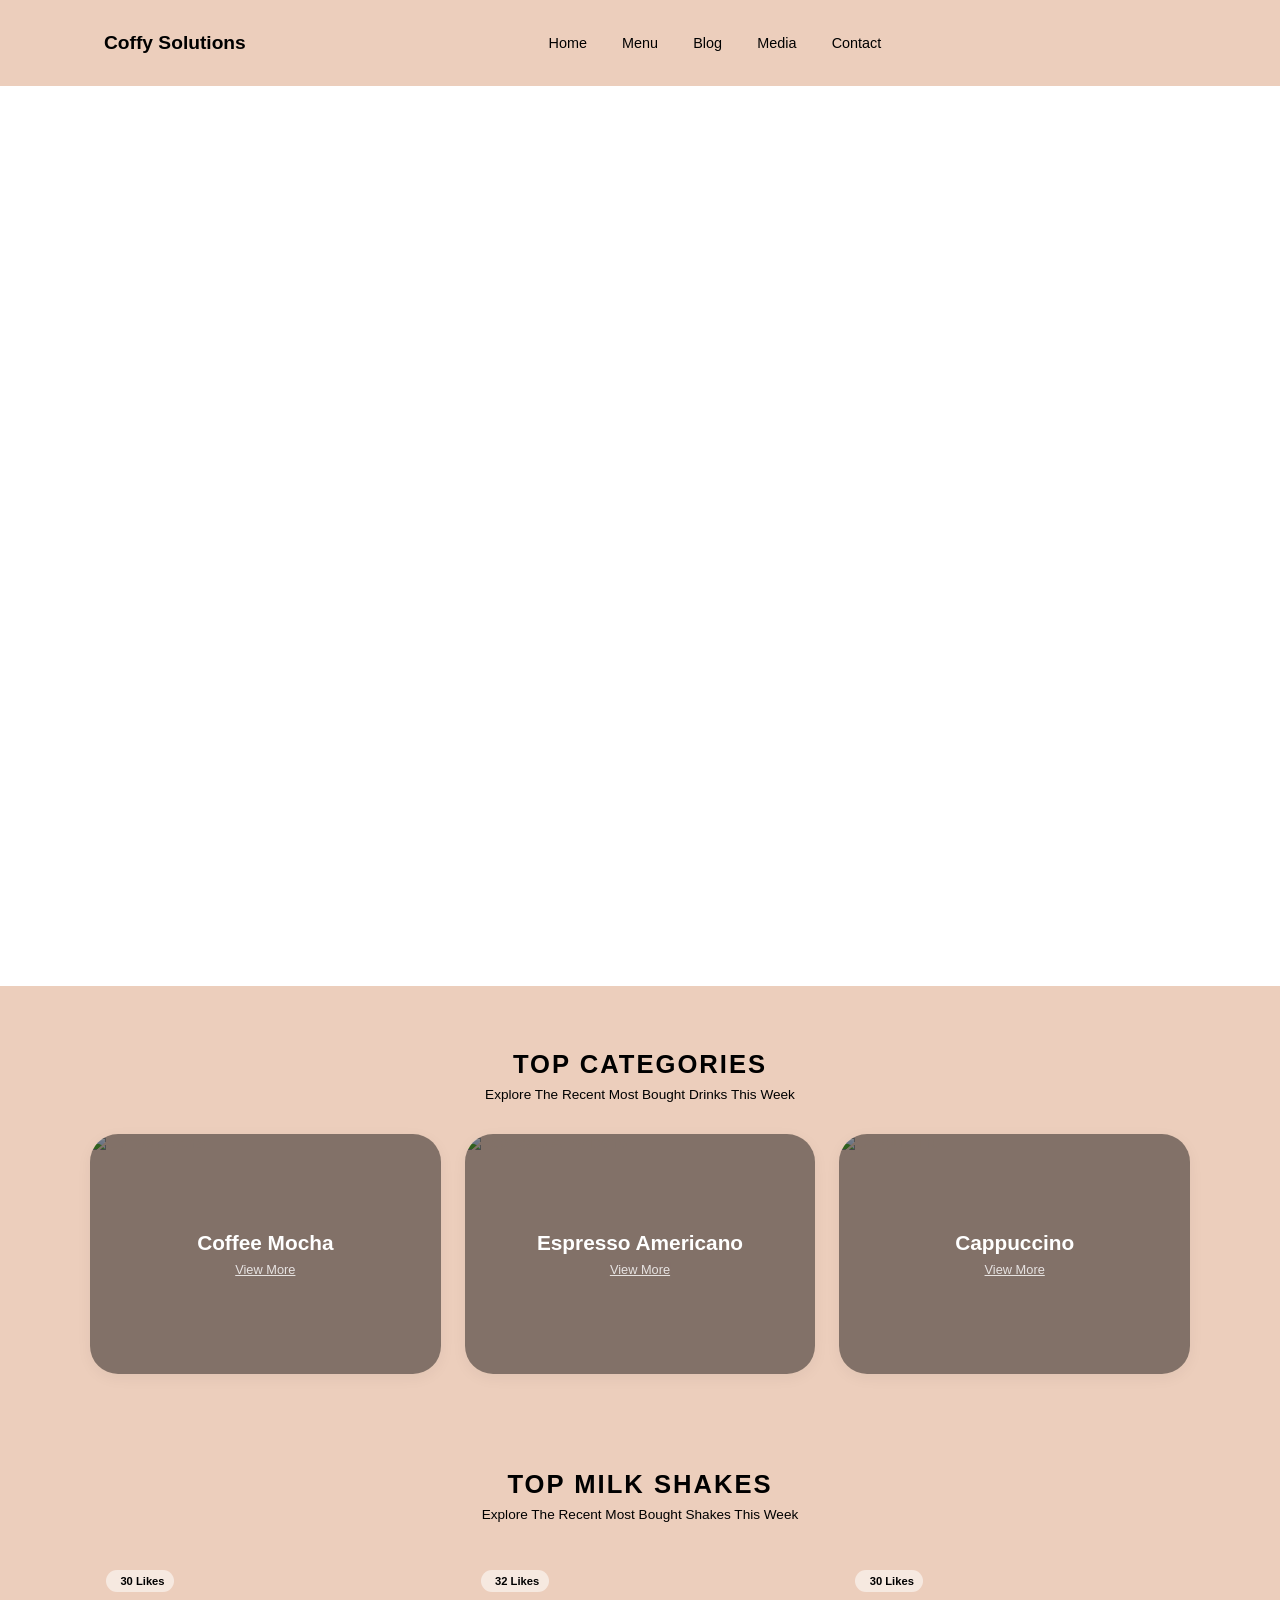
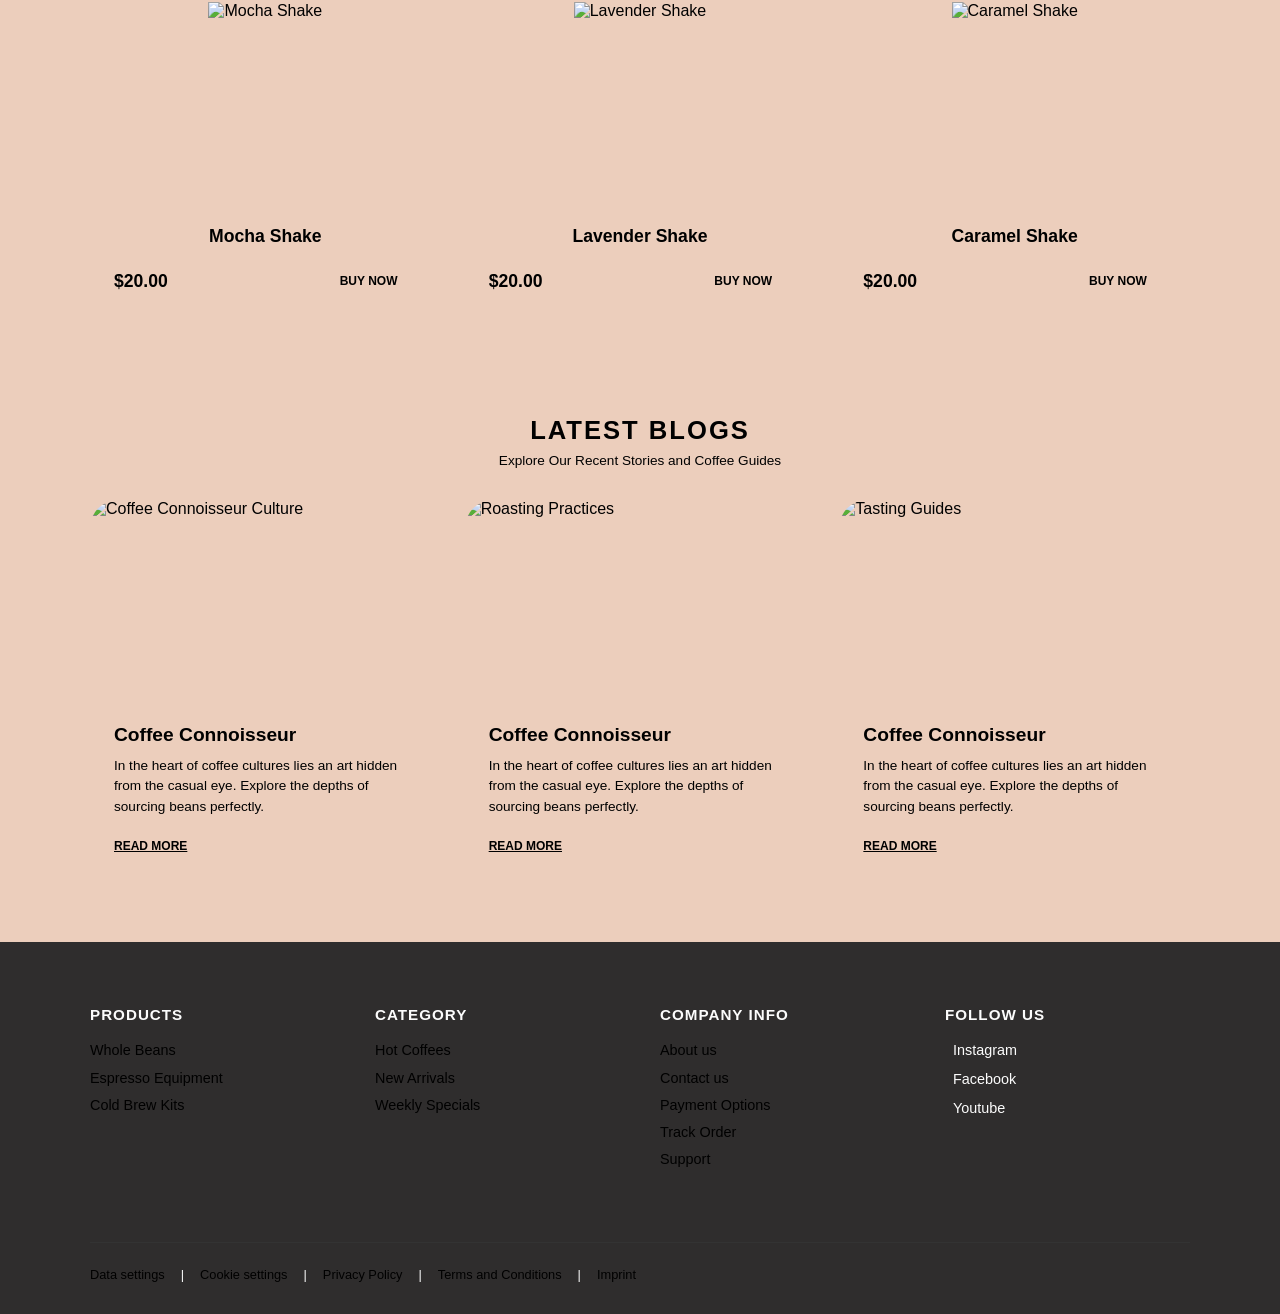
==== Practice.2/Coffee shop Min width/index.html @ 7c944f89 "Add files via upload" ====
<!DOCTYPE html>
<html lang="en">

<head>

    <meta charset="UTF-8">
    <meta name="viewport" content="width=device-width, initial-scale=1.0">

    <title>Coffee Shop</title>

    <!-- CSS -->
    <link rel="stylesheet" href="style.css">
    <link rel="stylesheet" href="media.css">

    <!-- Google Font -->
    <link href="https://fonts.googleapis.com/css2?family=Poppins:wght@300;400;500;600;700;800&display=swap"
        rel="stylesheet">

    <!-- Font Awesome -->
    <link
  href="https://cdn.jsdelivr.net/npm/remixicon@4.9.0/fonts/remixicon.css"
  rel="stylesheet"/>

</head>

<body>

    <header class="navbar">
        <div class="logo">
            <i class="ri-java-line"></i> Coffy Solutions
        </div>
        <nav class="nav-links">
            <a href="#">Home</a>
            <a href="#">Menu</a>
            <a href="#">Blog</a>
            <a href="#">Media</a>
            <a href="#">Contact</a>
        </nav>
        <div class="nav-icons">
            <i class="ri-search-line"></i>
        </div>
    </header>

    <section class="hero">
        <div class="hero-content">
        </div>
        <div class="hero-image-container">
       </div>
    </section>

    <section class="categories">
        <div class="section-header">
            <h2>Top Categories</h2>
            <p>Explore The Recent Most Bought Drinks This Week</p>
        </div>
        <div class="categories-grid">
            <div class="category-card">
                <img src="https://images.unsplash.com/photo-1572490122747-3968b75cc699?auto=format&fit=crop&q=80&w=500" alt="Coffee Mocha">
                <div class="category-overlay">
                    <h3>Coffee Mocha</h3>
                    <span>View More</span>
                </div>
            </div>
            <div class="category-card">
                <img src="https://images.unsplash.com/photo-1514432324607-a09d9b4aefdd?auto=format&fit=crop&q=80&w=500" alt="Espresso Americano">
                <div class="category-overlay">
                    <h3>Espresso Americano</h3>
                    <span>View More</span>
                </div>
            </div>
            <div class="category-card">
                <img src="https://images.unsplash.com/photo-1534778101976-62847782c213?auto=format&fit=crop&q=80&w=500" alt="Cappuccino">
                <div class="category-overlay">
                    <h3>Cappuccino</h3>
                    <span>View More</span>
                </div>
            </div>
        </div>
    </section>

    <section class="shakes">
        <div class="section-header">
            <h2>Top Milk Shakes</h2>
            <p>Explore The Recent Most Bought Shakes This Week</p>
        </div>
        <div class="shakes-grid">
            <div class="shake-card">
                <div class="like-badge"><i class="ri-thumb-up-fill"></i> 30 Likes</div>
                <img src="/Asset/shake-4.png" alt="Mocha Shake" class="shake-img">
                <h3>Mocha Shake</h3>
                <div class="shake-footer">
                    <span class="shake-price">$20.00</span>
                    <button class="btn-buy">Buy Now</button>
                </div>
            </div>
            <div class="shake-card">
                <div class="like-badge"><i class="ri-thumb-up-fill"></i> 32 Likes</div>
                <img src="/Asset/shake-5.png" alt="Lavender Shake" class="shake-img">
                <h3>Lavender Shake</h3>
                <div class="shake-footer">
                    <span class="shake-price">$20.00</span>
                    <button class="btn-buy">Buy Now</button>
                </div>
            </div>
            <div class="shake-card">
                <div class="like-badge"><i class="ri-thumb-up-fill"></i> 30 Likes</div>
                <img src="/Asset/shake-2.png" alt="Caramel Shake" class="shake-img">
                <h3>Caramel Shake</h3>
                <div class="shake-footer">
                    <span class="shake-price">$20.00</span>
                    <button class="btn-buy">Buy Now</button>
                </div>
            </div>
        </div>
    </section>

    <section class="blogs">
        <div class="section-header">
            <h2>Latest Blogs</h2>
            <p>Explore Our Recent Stories and Coffee Guides</p>
        </div>
        <div class="blogs-grid">
            <div class="blog-card">
                <img src="https://images.unsplash.com/photo-1495474472287-4d71bcdd2085?auto=format&fit=crop&q=80&w=500" alt="Coffee Connoisseur Culture" class="blog-img">
                <div class="blog-content">
                    <h3>Coffee Connoisseur</h3>
                    <p>In the heart of coffee cultures lies an art hidden from the casual eye. Explore the depths of sourcing beans perfectly.</p>
                    <a href="#" class="btn-readmore">Read More</a>
                </div>
            </div>
            <div class="blog-card">
                <img src="https://images.unsplash.com/photo-1501339847302-ac426a4a7cbb?auto=format&fit=crop&q=80&w=500" alt="Roasting Practices" class="blog-img">
                <div class="blog-content">
                    <h3>Coffee Connoisseur</h3>
                    <p>In the heart of coffee cultures lies an art hidden from the casual eye. Explore the depths of sourcing beans perfectly.</p>
                    <a href="#" class="btn-readmore">Read More</a>
                </div>
            </div>
            <div class="blog-card">
                <img src="https://images.unsplash.com/photo-1461023058943-07fcbe16d735?auto=format&fit=crop&q=80&w=500" alt="Tasting Guides" class="blog-img">
                <div class="blog-content">
                    <h3>Coffee Connoisseur</h3>
                    <p>In the heart of coffee cultures lies an art hidden from the casual eye. Explore the depths of sourcing beans perfectly.</p>
                    <a href="#" class="btn-readmore">Read More</a>
                </div>
            </div>
        </div>
    </section>

    <footer>
        <div class="footer-grid">
            <div class="footer-col">
                <h4>Products</h4>
                <ul>
                    <li><a href="#">Whole Beans</a></li>
                    <li><a href="#">Espresso Equipment</a></li>
                    <li><a href="#">Cold Brew Kits</a></li>
                </ul>
            </div>
            <div class="footer-col">
                <h4>Category</h4>
                <ul>
                    <li><a href="#">Hot Coffees</a></li>
                    <li><a href="#">New Arrivals</a></li>
                    <li><a href="#">Weekly Specials</a></li>
                </ul>
            </div>
            <div class="footer-col">
                <h4>Company Info</h4>
                <ul>
                    <li><a href="#">About us</a></li>
                    <li><a href="#">Contact us</a></li>
                    <li><a href="#">Payment Options</a></li>
                    <li><a href="#">Track Order</a></li>
                    <li><a href="#">Support</a></li>
                </ul>
            </div>
            <div class="footer-col">
                <h4>Follow us</h4>
                <div class="social-links">
                    <a href="#"><i class="ri-instagram-line"></i> Instagram</a>
                    <a href="#"><i class="ri-facebook-circle-fill"></i> Facebook</a>
                    <a href="#"><i class="ri-youtube-fill"></i>Youtube</a>
                </div>
            </div>
        </div>
        <div class="footer-bottom">
            <div class="footer-links">
                <a href="#">Data settings</a> | 
                <a href="#">Cookie settings</a> | 
                <a href="#">Privacy Policy</a> | 
                <a href="#">Terms and Conditions</a> | 
                <a href="#">Imprint</a>
            </div>
        </div>
    </footer>

</body>

</html>
---- Practice.2/Coffee shop Min width/style.css ----
@import url('https://fonts.googleapis.com/css2?family=Playfair+Display:ital,wght@0,400..900;1,400..900&display=swap');

* {
            margin: 0px;
            padding: 0px;
            box-sizing: border-box;
            font-family: "Playfir Display",sans-serif;
        }

        body {
            height: 100vh;
            width: 100%;
            overflow-x: hidden;
        }

        a {
    text-decoration: none;
    color: rgb(0, 0, 0);
}
        .section-header {
            text-align: center;
            margin-bottom: 2rem;
            padding: 0 1rem;
        }

        .section-header h2 {
            font-size: 1.6rem;
            letter-spacing: 2px;
            text-transform: uppercase;
            margin-bottom: 0.5rem;
            color: var(--text-dark);
        }

        .section-header p {
            font-size: 0.85rem;
            color: var(--text-muted);
        }

        .btn-primary {
            display: inline-block;
            background-color: var(--text-light);
            color: var(--text-dark);
            padding: 0.6rem 1.6rem;
            border-radius: 50px;
            font-size: 0.8rem;
            font-weight: bold;
            text-transform: uppercase;
            transition: all 0.3s ease;
            border: none;
            cursor: pointer;
        }

        .btn-primary:hover {
            background-color: var(--bg-cream);
            transform: translateY(-2px);
        }

        .navbar {
            display: flex;
            justify-content: space-between;
            align-items: center;
            padding: 1.5rem 1rem;
            background-color:#ECCEBC;
        }

        .logo {
            font-weight: bold;
            font-size: 1.2rem;
            display: flex;
            align-items: center;
            gap: 0.5rem;
        }

        .nav-links {
            display: none; 
        }

        .nav-icons {
            cursor: pointer;
            font-size: 1.1rem;
        }

  .hero {
    background-image: url(/Asset/hero\ bg.png);
    width: 100%;
    height: 100%;
    background-size: cover;
    background-position: center;
    align-items: center;

}

.shop-nav-btn {
    padding: 10px 15px;
    border-radius: 20px;
    position: relative;
    top: 55px;
    left: 80px;
    font-size: 16px;
    font-weight: 600;
}

        .categories {
            padding: 4rem 1rem;
            background-color: #ECCEBC;
        }

        .categories-grid {
            display: grid;
            grid-template-columns: 1fr;
            gap: 1.5rem;
            max-width: 1100px;
            margin: 0 auto;
            color: #ECCEBC;
        }

        .category-card {
            position: relative;
            border-radius: 28px;
            overflow: hidden;
            height: 240px;
            box-shadow: 0 4px 15px rgba(0,0,0,0.05);
        }

        .category-card img {
            width: 100%;
            height: 100%;
            object-fit: cover;
            transition: transform 0.5s ease;
        }

        .category-card:hover img {
            transform: scale(1.05);
        }

        .category-overlay {
            position: absolute;
            inset: 0;
            background: rgba(0, 0, 0, 0.45);
            display: flex;
            flex-direction: column;
            justify-content: center;
            align-items: center;
            color: var(--text-light);
            text-align: center;
        }

        .category-overlay h3 {
            font-size: 1.3rem;
            margin-bottom: 0.4rem;
            font-weight: 600;
            color: white;
        }

        .category-overlay span {
            font-size: 0.8rem;
            text-decoration: underline;
            opacity: 0.8;
            color: white;
        }

        .shakes {
            padding: 2rem 1rem;
            background-color: #ECCEBC;
        }

        .shakes-grid {
            display: grid;
            grid-template-columns: 1fr;
            gap: 1.5rem;
            max-width: 1100px;
            margin: 0 auto;
        }

        .shake-card {
            background-color: var(--bg-card);
            border-radius: 28px;
            padding: 1.5rem;
            position: relative;
            display: flex;
            flex-direction: column;
            align-items: center;
            text-align: center;
        }

        .like-badge {
            position: absolute;
            top: 1rem;
            left: 1rem;
            background: rgba(255, 255, 255, 0.55);
            padding: 0.3rem 0.6rem;
            border-radius: 20px;
            font-size: 0.7rem;
            display: flex;
            align-items: center;
            gap: 0.3rem;
            font-weight: 600;
        }

        .shake-img {
            height: 200px;
            object-fit: contain;
            margin: 1.5rem 0;
        }

        .shake-card h3 {
            font-size: 1.1rem;
            margin-bottom: 1.2rem;
        }

        .shake-footer {
            width: 100%;
            display: flex;
            justify-content: space-between;
            align-items: center;
            margin-top: auto;
        }

        .shake-price {
            font-weight: bold;
            font-size: 1.1rem;
        }

        .btn-buy {
            background-color: var(--bg-dark);
            color: var(--text-light);
            border: none;
            padding: 0.5rem 1.2rem;
            border-radius: 20px;
            font-size: 0.75rem;
            font-weight: bold;
            cursor: pointer;
            text-transform: uppercase;
        }

        .blogs {
            padding: 4rem 1rem;
            background-color: #ECCEBC;
        }

        .blogs-grid {
            display: grid;
            grid-template-columns: 1fr;
            gap: 1.5rem;
            max-width: 1100px;
            margin: 0 auto;
        }

        .blog-card {
            background-color: var(--bg-card);
            border-radius: 28px;
            overflow: hidden;
            display: flex;
            flex-direction: column;
            border-color: #333;
        }

        .blog-img {
            width: 100%;
            height: 200px;
            object-fit: cover;
        }

        .blog-content {
            padding: 1.5rem;
        }

        .blog-content h3 {
            font-size: 1.2rem;
            margin-bottom: 0.6rem;
        }

        .blog-content p {
            font-size: 0.85rem;
            color: var(--text-muted);
            line-height: 1.5;
            margin-bottom: 1.2rem;
        }

        .btn-readmore {
            font-size: 0.75rem;
            text-transform: uppercase;
            font-weight: bold;
            text-decoration: underline;
            color: var(--text-dark);
        }

        /* ------------------------------------ */
        /* FOOTER SECTION                       */
        /* ------------------------------------ */
        footer {
            background-color: var(--bg-dark);
            color: #fcfcfc;
            padding: 4rem 1.5rem 2rem 1.5rem;
            background-color: rgb(47, 45, 45);
        }

        .footer-grid {
            display: grid;
            grid-template-columns: 1fr;
            gap: 2.5rem;
            max-width: 1100px;
            margin: 0 auto;
            color: #fcfcfc;
        }

        .footer-col h4 {
            color: var(--text-light);
            margin-bottom: 1.2rem;
            font-size: 0.95rem;
            text-transform: uppercase;
            letter-spacing: 1px;
        }

        .footer-col ul {
            list-style: none;
            color: #fcfcfc;
        }

        .footer-col ul li {
            margin-bottom: 0.7rem;
            font-size: 0.9rem;
        }

        .footer-col ul li a:hover {
            color: var(--text-light);
        }

        .social-links {
            display: flex;
            flex-direction: column;
            gap: 0.8rem;
        }

        .social-links a {
            display: flex;
            align-items: center;
            gap: 0.5rem;
            font-size: 0.9rem;
            color: #fcfcfc;
        }

        .footer-bottom {
            margin-top: 4rem;
            border-top: 1px solid #333;
            padding-top: 1.5rem;
            max-width: 1100px;
            margin-left: auto;
            margin-right: auto;
            text-align: center;
            justify-content: center;
        }

        .footer-links {
            display: flex;
            flex-wrap: wrap;
            gap: 1rem;
            font-size: 0.8rem;
            justify-content: center;
        }
---- Practice.2/Coffee shop Min width/media.css ----
@media (min-width: 600px) {
            .shakes-grid {
                grid-template-columns: repeat(2, 1fr);
            }
            .blogs-grid {
                grid-template-columns: repeat(2, 1fr);
            }
            .footer-grid {
                grid-template-columns: repeat(2, 1fr);
            }
        }

        /* ------------------------------------ */
        /* MD-TABLET & LANDSCAPE BREAKPOINT     */
        /* ------------------------------------ */
        @media (min-width: 768px) {
            .navbar {
                padding: 1.5rem 3rem;
            }

            .nav-links {
                display: flex;
                gap: 2.2rem;
                font-size: 0.9rem;
                font-weight: 500;
            }

            .hero {
                padding: 6rem 4rem 8rem 4rem;
                text-align: left;
                display: flex;
                align-items: center;
                justify-content: space-between;
            }

            .hero-content {
                max-width: 50%;
            }

            .hero-content .main-title {
                font-size: 4rem;
            }

            .hero-image-container {
                margin-top: 0;
            }

            .hero-circle-img {
                width: 310px;
                height: 310px;
            }

            .categories-grid {
                grid-template-columns: repeat(3, 1fr);
            }
        }

        /* ------------------------------------ */
        /* LG-DESKTOP BREAKPOINT                */
        /* ------------------------------------ */
        @media (min-width: 1024px) {
            .navbar {
                padding: 2rem 6rem;
            }

            .hero {
                padding: 6rem 8rem 10rem 8rem;
            }

            .shakes-grid {
                grid-template-columns: repeat(3, 1fr);
            }

            .blogs-grid {
                grid-template-columns: repeat(3, 1fr);
            }

            .footer-grid {
                grid-template-columns: repeat(4, 1fr);
            }

            .footer-bottom {
                display: flex;
                justify-content: space-between;
                align-items: center;
                
            }
        }

        /* ------------------------------------ */
        /* XL-WIDE MONITOR BREAKPOINT           */
        /* ------------------------------------ */
        @media (min-width: 1400px) {
            .navbar, .hero, .categories, .shakes, .blogs, footer {
                padding-left: 12rem;
                padding-right: 12rem;
            }
        }
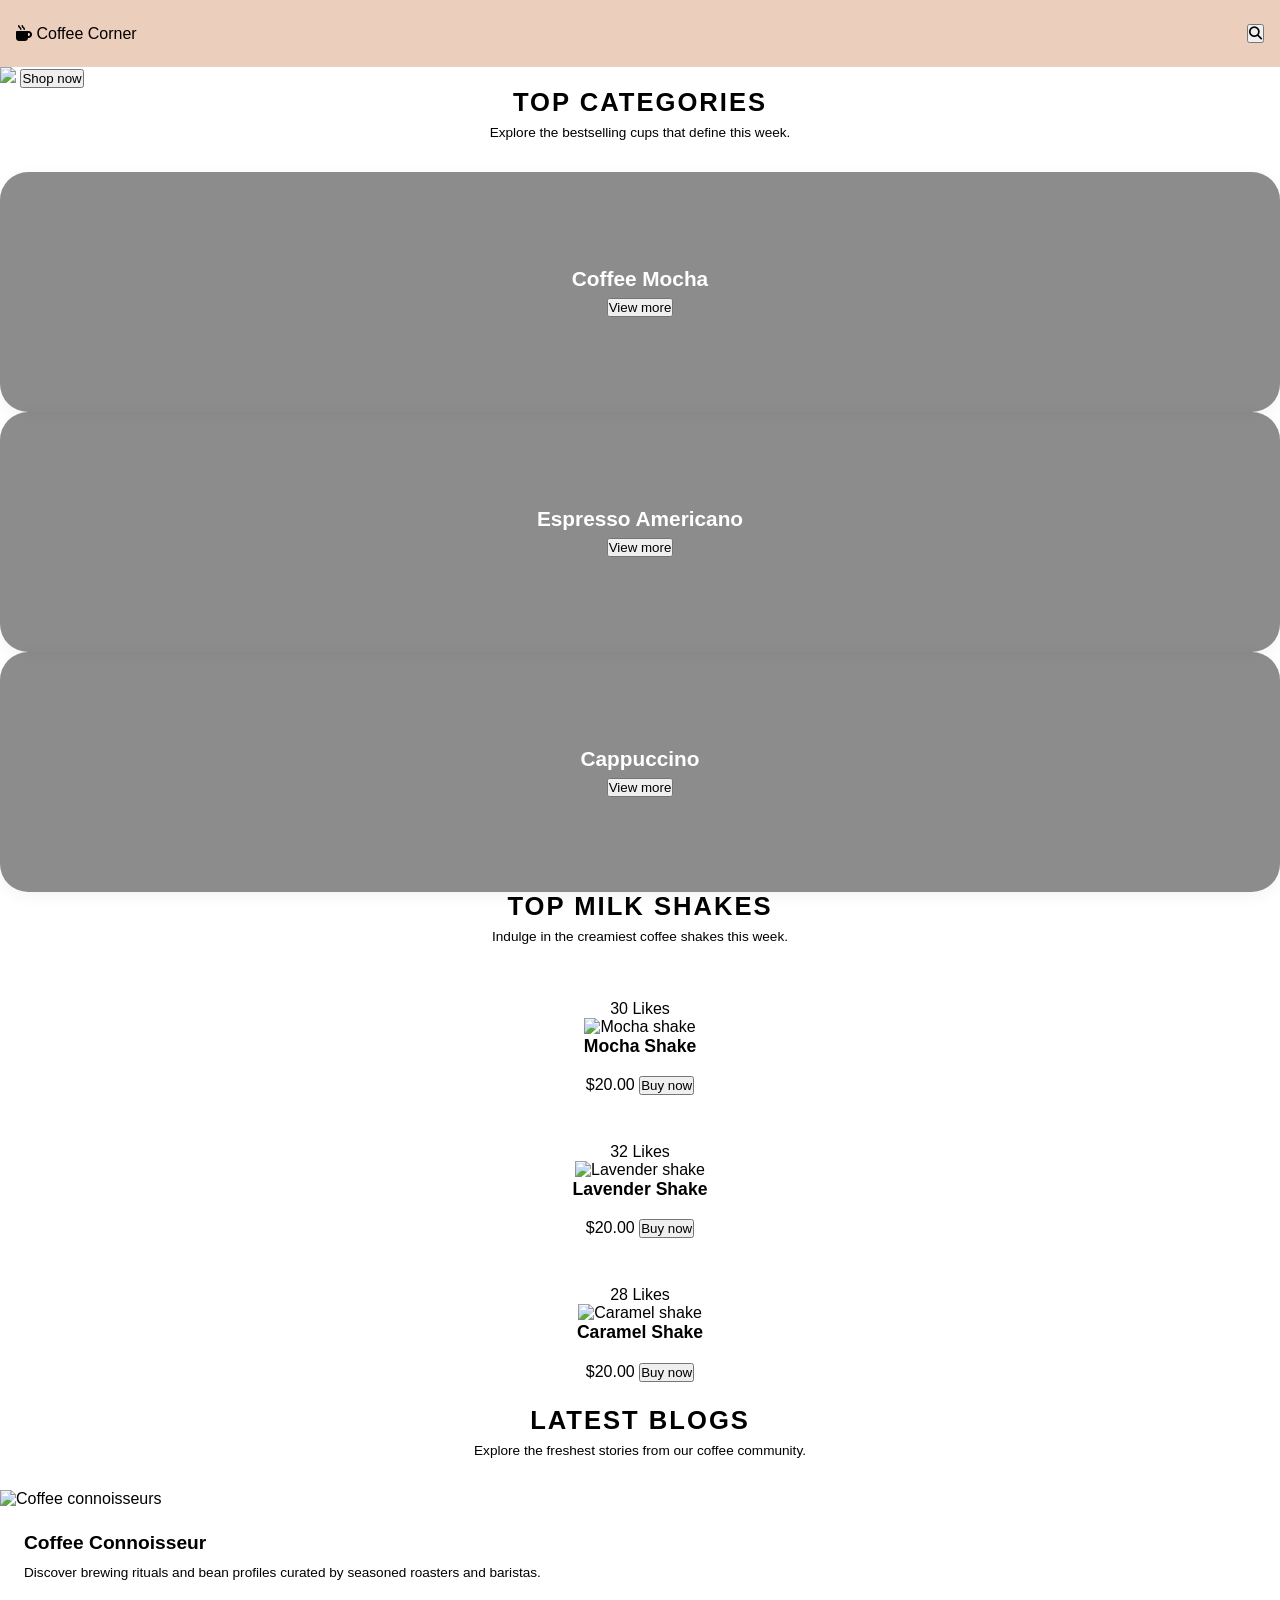
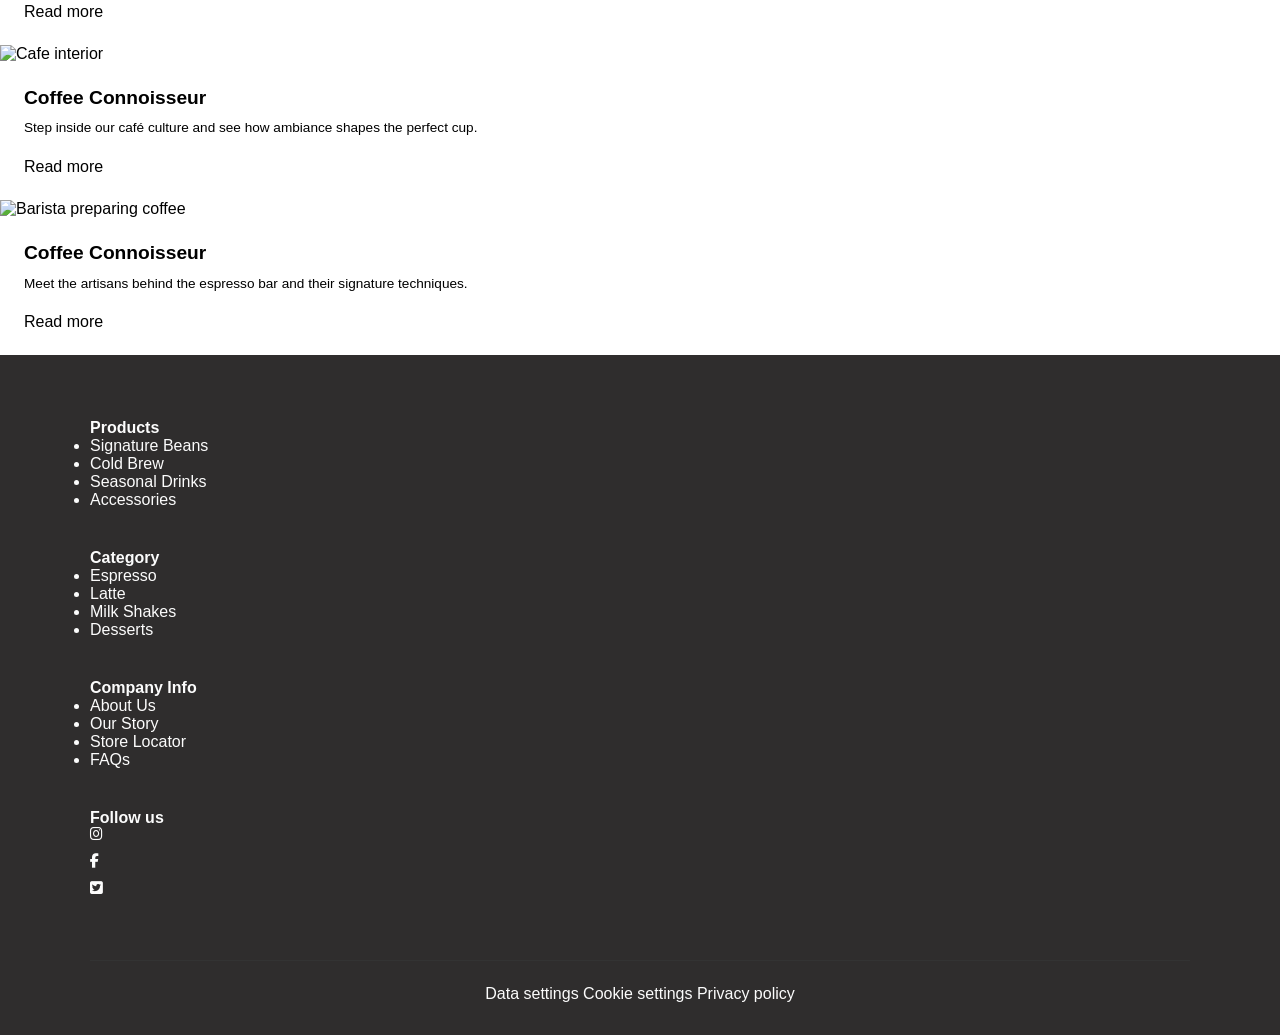
==== commit fe8c4a52: "Update index.html" ====
--- a/Practice.2/Coffee shop Min width/index.html
+++ b/Practice.2/Coffee shop Min width/index.html
@@ -1,200 +1,188 @@
 <!DOCTYPE html>
 <html lang="en">
+<head>
+  <meta charset="UTF-8" />
+  <meta name="viewport" content="width=device-width, initial-scale=1.0" />
+  <title>Coffee Corner</title>
+  <link rel="preconnect" href="https://fonts.googleapis.com" />
+  <link rel="preconnect" href="https://fonts.gstatic.com" crossorigin />
+  <link href="https://fonts.googleapis.com/css2?family=Poppins:wght@300;400;500;600;700&display=swap" rel="stylesheet" />
+  <link rel="stylesheet" href="style.css">
+  <link rel="stylesheet" href="https://cdn.jsdelivr.net/npm/@fortawesome/fontawesome-free@6.4.0/css/all.min.css" />
+</head>
+<body>
+  <header class="site-header">
+    <nav class="navbar">
+      <a class="brand" href="#hero-section">
+        <span class="brand-icon"><i class="fa-solid fa-mug-hot"></i></span>
+        <span class="brand-text">Coffee Corner</span>
+      </a>
+      <ul class="nav-links">
+        <li><a href="#hero-section">Home</a></li>
+        <li><a href="#top-categories">Menu</a></li>
+        <li><a href="#latest-blogs">Blog</a></li>
+        <li><a href="#milk-shakes">Media</a></li>
+        <li><a href="#footer">Contact</a></li>
+      </ul>
+      <button class="icon-button" aria-label="Search">
+        <i class="fa-solid fa-magnifying-glass"></i>
+      </button>
+    </nav>
+  </header>
 
-<head>
+  <main>
+    <section id="hero" class="hero">
+      <div class="hero-content">
+        <p class="hero-tag"></p>
+        <h1></h1>
+        
+      <div class="hero-image">
+        <img src="/Asset/hero bg.png" width="1500">
+        <button class="primary-button">Shop now</button>
+      </div>
+    </div>
+        </section>
 
-    <meta charset="UTF-8">
-    <meta name="viewport" content="width=device-width, initial-scale=1.0">
-
-    <title>Coffee Shop</title>
-
-    <!-- CSS -->
-    <link rel="stylesheet" href="style.css">
-    <link rel="stylesheet" href="media.css">
-
-    <!-- Google Font -->
-    <link href="https://fonts.googleapis.com/css2?family=Poppins:wght@300;400;500;600;700;800&display=swap"
-        rel="stylesheet">
-
-    <!-- Font Awesome -->
-    <link
-  href="https://cdn.jsdelivr.net/npm/remixicon@4.9.0/fonts/remixicon.css"
-  rel="stylesheet"/>
-
-</head>
-
-<body>
-
-    <header class="navbar">
-        <div class="logo">
-            <i class="ri-java-line"></i> Coffy Solutions
-        </div>
-        <nav class="nav-links">
-            <a href="#">Home</a>
-            <a href="#">Menu</a>
-            <a href="#">Blog</a>
-            <a href="#">Media</a>
-            <a href="#">Contact</a>
-        </nav>
-        <div class="nav-icons">
-            <i class="ri-search-line"></i>
-        </div>
-    </header>
-
-    <section class="hero">
-        <div class="hero-content">
-        </div>
-        <div class="hero-image-container">
-       </div>
+    <section id="top-categories" class="section">
+      <div class="section-header">
+        <h2>Top Categories</h2>
+        <p>Explore the bestselling cups that define this week.</p>
+      </div>
+      <div class="category-grid">
+        <article class="category-card" style="background-image: url('https://images.unsplash.com/photo-1509042239860-f550ce710b93?auto=format&fit=crop&w=800&q=80');">
+          <div class="category-overlay">
+            <h3>Coffee Mocha</h3>
+            <button class="ghost-button">View more</button>
+          </div>
+        </article>
+        <article class="category-card" style="background-image: url('https://images.unsplash.com/photo-1485808191679-5f86510681a2?auto=format&fit=crop&w=800&q=80');">
+          <div class="category-overlay">
+            <h3>Espresso Americano</h3>
+            <button class="ghost-button">View more</button>
+          </div>
+        </article>
+        <article class="category-card" style="background-image: url('https://images.unsplash.com/photo-1461023058943-07fcbe16d735?auto=format&fit=crop&w=800&q=80');">
+          <div class="category-overlay">
+            <h3>Cappuccino</h3>
+            <button class="ghost-button">View more</button>
+          </div>
+        </article>
+      </div>
     </section>
 
-    <section class="categories">
-        <div class="section-header">
-            <h2>Top Categories</h2>
-            <p>Explore The Recent Most Bought Drinks This Week</p>
-        </div>
-        <div class="categories-grid">
-            <div class="category-card">
-                <img src="https://images.unsplash.com/photo-1572490122747-3968b75cc699?auto=format&fit=crop&q=80&w=500" alt="Coffee Mocha">
-                <div class="category-overlay">
-                    <h3>Coffee Mocha</h3>
-                    <span>View More</span>
-                </div>
-            </div>
-            <div class="category-card">
-                <img src="https://images.unsplash.com/photo-1514432324607-a09d9b4aefdd?auto=format&fit=crop&q=80&w=500" alt="Espresso Americano">
-                <div class="category-overlay">
-                    <h3>Espresso Americano</h3>
-                    <span>View More</span>
-                </div>
-            </div>
-            <div class="category-card">
-                <img src="https://images.unsplash.com/photo-1534778101976-62847782c213?auto=format&fit=crop&q=80&w=500" alt="Cappuccino">
-                <div class="category-overlay">
-                    <h3>Cappuccino</h3>
-                    <span>View More</span>
-                </div>
-            </div>
-        </div>
+    <section id="milk-shakes" class="section">
+      <div class="section-header">
+        <h2>Top Milk Shakes</h2>
+        <p>Indulge in the creamiest coffee shakes this week.</p>
+      </div>
+      <div class="shake-grid">
+        <article class="shake-card">
+          <span class="badge">30 Likes</span>
+          <img src="https://images.unsplash.com/photo-1481391032119-d89fee407e44?auto=format&fit=crop&w=600&q=80" alt="Mocha shake" />
+          <h3>Mocha Shake</h3>
+          <div class="shake-meta">
+            <span class="price">$20.00</span>
+            <button class="primary-button small">Buy now</button>
+          </div>
+        </article>
+        <article class="shake-card">
+          <span class="badge">32 Likes</span>
+          <img src="https://images.unsplash.com/photo-1495474472287-4d71bcdd2085?auto=format&fit=crop&w=600&q=80" alt="Lavender shake" />
+          <h3>Lavender Shake</h3>
+          <div class="shake-meta">
+            <span class="price">$20.00</span>
+            <button class="primary-button small">Buy now</button>
+          </div>
+        </article>
+        <article class="shake-card">
+          <span class="badge">28 Likes</span>
+          <img src="https://images.unsplash.com/photo-1464305795204-6f5bbfc7fb81?auto=format&fit=crop&w=600&q=80" alt="Caramel shake" />
+          <h3>Caramel Shake</h3>
+          <div class="shake-meta">
+            <span class="price">$20.00</span>
+            <button class="primary-button small">Buy now</button>
+          </div>
+        </article>
+      </div>
     </section>
 
-    <section class="shakes">
-        <div class="section-header">
-            <h2>Top Milk Shakes</h2>
-            <p>Explore The Recent Most Bought Shakes This Week</p>
+    <section id="latest-blogs" class="section">
+      <div class="section-header">
+        <h2>Latest Blogs</h2>
+        <p>Explore the freshest stories from our coffee community.</p>
+      </div>
+      <div class="blog-grid">
+        <article class="blog-card">
+          <img src="https://images.unsplash.com/photo-1501339847302-ac426a4a7cbb?auto=format&fit=crop&w=800&q=80" alt="Coffee connoisseurs" />
+          <div class="blog-content">
+            <h3>Coffee Connoisseur</h3>
+            <p>Discover brewing rituals and bean profiles curated by seasoned roasters and baristas.</p>
+            <a href="#" class="text-link">Read more</a>
+          </div>
+        </article>
+        <article class="blog-card">
+          <img src="https://images.unsplash.com/photo-1504753793650-d4a2b783c15e?auto=format&fit=crop&w=800&q=80" alt="Cafe interior" />
+          <div class="blog-content">
+            <h3>Coffee Connoisseur</h3>
+            <p>Step inside our café culture and see how ambiance shapes the perfect cup.</p>
+            <a href="#" class="text-link">Read more</a>
+          </div>
+        </article>
+        <article class="blog-card">
+          <img src="https://images.unsplash.com/photo-1517248135467-4c7edcad34c4?auto=format&fit=crop&w=800&q=80" alt="Barista preparing coffee" />
+          <div class="blog-content">
+            <h3>Coffee Connoisseur</h3>
+            <p>Meet the artisans behind the espresso bar and their signature techniques.</p>
+            <a href="#" class="text-link">Read more</a>
+          </div>
+        </article>
+      </div>
+    </section>
+  </main>
+
+  <footer id="footer" class="site-footer">
+    <div class="footer-grid">
+      <div>
+        <h4>Products</h4>
+        <ul>
+          <li>Signature Beans</li>
+          <li>Cold Brew</li>
+          <li>Seasonal Drinks</li>
+          <li>Accessories</li>
+        </ul>
+      </div>
+      <div>
+        <h4>Category</h4>
+        <ul>
+          <li>Espresso</li>
+          <li>Latte</li>
+          <li>Milk Shakes</li>
+          <li>Desserts</li>
+        </ul>
+      </div>
+      <div>
+        <h4>Company Info</h4>
+        <ul>
+          <li>About Us</li>
+          <li>Our Story</li>
+          <li>Store Locator</li>
+          <li>FAQs</li>
+        </ul>
+      </div>
+      <div>
+        <h4>Follow us</h4>
+        <div class="social-links">
+          <a href="#" aria-label="Instagram"><i class="fa-brands fa-instagram"></i></a>
+          <a href="#" aria-label="Facebook"><i class="fa-brands fa-facebook-f"></i></a>
+          <a href="#" aria-label="Twitter"><i class="fa-brands fa-square-twitter"></i></a>
         </div>
-        <div class="shakes-grid">
-            <div class="shake-card">
-                <div class="like-badge"><i class="ri-thumb-up-fill"></i> 30 Likes</div>
-                <img src="/Asset/shake-4.png" alt="Mocha Shake" class="shake-img">
-                <h3>Mocha Shake</h3>
-                <div class="shake-footer">
-                    <span class="shake-price">$20.00</span>
-                    <button class="btn-buy">Buy Now</button>
-                </div>
-            </div>
-            <div class="shake-card">
-                <div class="like-badge"><i class="ri-thumb-up-fill"></i> 32 Likes</div>
-                <img src="/Asset/shake-5.png" alt="Lavender Shake" class="shake-img">
-                <h3>Lavender Shake</h3>
-                <div class="shake-footer">
-                    <span class="shake-price">$20.00</span>
-                    <button class="btn-buy">Buy Now</button>
-                </div>
-            </div>
-            <div class="shake-card">
-                <div class="like-badge"><i class="ri-thumb-up-fill"></i> 30 Likes</div>
-                <img src="/Asset/shake-2.png" alt="Caramel Shake" class="shake-img">
-                <h3>Caramel Shake</h3>
-                <div class="shake-footer">
-                    <span class="shake-price">$20.00</span>
-                    <button class="btn-buy">Buy Now</button>
-                </div>
-            </div>
-        </div>
-    </section>
-
-    <section class="blogs">
-        <div class="section-header">
-            <h2>Latest Blogs</h2>
-            <p>Explore Our Recent Stories and Coffee Guides</p>
-        </div>
-        <div class="blogs-grid">
-            <div class="blog-card">
-                <img src="https://images.unsplash.com/photo-1495474472287-4d71bcdd2085?auto=format&fit=crop&q=80&w=500" alt="Coffee Connoisseur Culture" class="blog-img">
-                <div class="blog-content">
-                    <h3>Coffee Connoisseur</h3>
-                    <p>In the heart of coffee cultures lies an art hidden from the casual eye. Explore the depths of sourcing beans perfectly.</p>
-                    <a href="#" class="btn-readmore">Read More</a>
-                </div>
-            </div>
-            <div class="blog-card">
-                <img src="https://images.unsplash.com/photo-1501339847302-ac426a4a7cbb?auto=format&fit=crop&q=80&w=500" alt="Roasting Practices" class="blog-img">
-                <div class="blog-content">
-                    <h3>Coffee Connoisseur</h3>
-                    <p>In the heart of coffee cultures lies an art hidden from the casual eye. Explore the depths of sourcing beans perfectly.</p>
-                    <a href="#" class="btn-readmore">Read More</a>
-                </div>
-            </div>
-            <div class="blog-card">
-                <img src="https://images.unsplash.com/photo-1461023058943-07fcbe16d735?auto=format&fit=crop&q=80&w=500" alt="Tasting Guides" class="blog-img">
-                <div class="blog-content">
-                    <h3>Coffee Connoisseur</h3>
-                    <p>In the heart of coffee cultures lies an art hidden from the casual eye. Explore the depths of sourcing beans perfectly.</p>
-                    <a href="#" class="btn-readmore">Read More</a>
-                </div>
-            </div>
-        </div>
-    </section>
-
-    <footer>
-        <div class="footer-grid">
-            <div class="footer-col">
-                <h4>Products</h4>
-                <ul>
-                    <li><a href="#">Whole Beans</a></li>
-                    <li><a href="#">Espresso Equipment</a></li>
-                    <li><a href="#">Cold Brew Kits</a></li>
-                </ul>
-            </div>
-            <div class="footer-col">
-                <h4>Category</h4>
-                <ul>
-                    <li><a href="#">Hot Coffees</a></li>
-                    <li><a href="#">New Arrivals</a></li>
-                    <li><a href="#">Weekly Specials</a></li>
-                </ul>
-            </div>
-            <div class="footer-col">
-                <h4>Company Info</h4>
-                <ul>
-                    <li><a href="#">About us</a></li>
-                    <li><a href="#">Contact us</a></li>
-                    <li><a href="#">Payment Options</a></li>
-                    <li><a href="#">Track Order</a></li>
-                    <li><a href="#">Support</a></li>
-                </ul>
-            </div>
-            <div class="footer-col">
-                <h4>Follow us</h4>
-                <div class="social-links">
-                    <a href="#"><i class="ri-instagram-line"></i> Instagram</a>
-                    <a href="#"><i class="ri-facebook-circle-fill"></i> Facebook</a>
-                    <a href="#"><i class="ri-youtube-fill"></i>Youtube</a>
-                </div>
-            </div>
-        </div>
-        <div class="footer-bottom">
-            <div class="footer-links">
-                <a href="#">Data settings</a> | 
-                <a href="#">Cookie settings</a> | 
-                <a href="#">Privacy Policy</a> | 
-                <a href="#">Terms and Conditions</a> | 
-                <a href="#">Imprint</a>
-            </div>
-        </div>
-    </footer>
-
+      </div>
+    </div>
+    <div class="footer-bottom">
+      <span>Data settings</span>
+      <span>Cookie settings</span>
+      <span>Privacy policy</span>
+    </div>
+  </footer>
 </body>
-
-</html>+</html>
--- a/Practice.2/Coffee shop Min width/style.css
+++ b/Practice.2/Coffee shop Min width/style.css
@@ -28,12 +28,10 @@
             letter-spacing: 2px;
             text-transform: uppercase;
             margin-bottom: 0.5rem;
-            color: var(--text-dark);
         }
 
         .section-header p {
             font-size: 0.85rem;
-            color: var(--text-muted);
         }
 
         .btn-primary {
@@ -141,7 +139,6 @@
             flex-direction: column;
             justify-content: center;
             align-items: center;
-            color: var(--text-light);
             text-align: center;
         }
 
@@ -173,7 +170,7 @@
         }
 
         .shake-card {
-            background-color: var(--bg-card);
+            background-color:
             border-radius: 28px;
             padding: 1.5rem;
             position: relative;
@@ -222,8 +219,8 @@
         }
 
         .btn-buy {
-            background-color: var(--bg-dark);
-            color: var(--text-light);
+            background-color: 
+            color: 
             border: none;
             padding: 0.5rem 1.2rem;
             border-radius: 20px;
@@ -247,7 +244,7 @@
         }
 
         .blog-card {
-            background-color: var(--bg-card);
+            background-color: 
             border-radius: 28px;
             overflow: hidden;
             display: flex;
@@ -285,9 +282,6 @@
             color: var(--text-dark);
         }
 
-        /* ------------------------------------ */
-        /* FOOTER SECTION                       */
-        /* ------------------------------------ */
         footer {
             background-color: var(--bg-dark);
             color: #fcfcfc;
@@ -357,4 +351,4 @@
             gap: 1rem;
             font-size: 0.8rem;
             justify-content: center;
-        }+        }
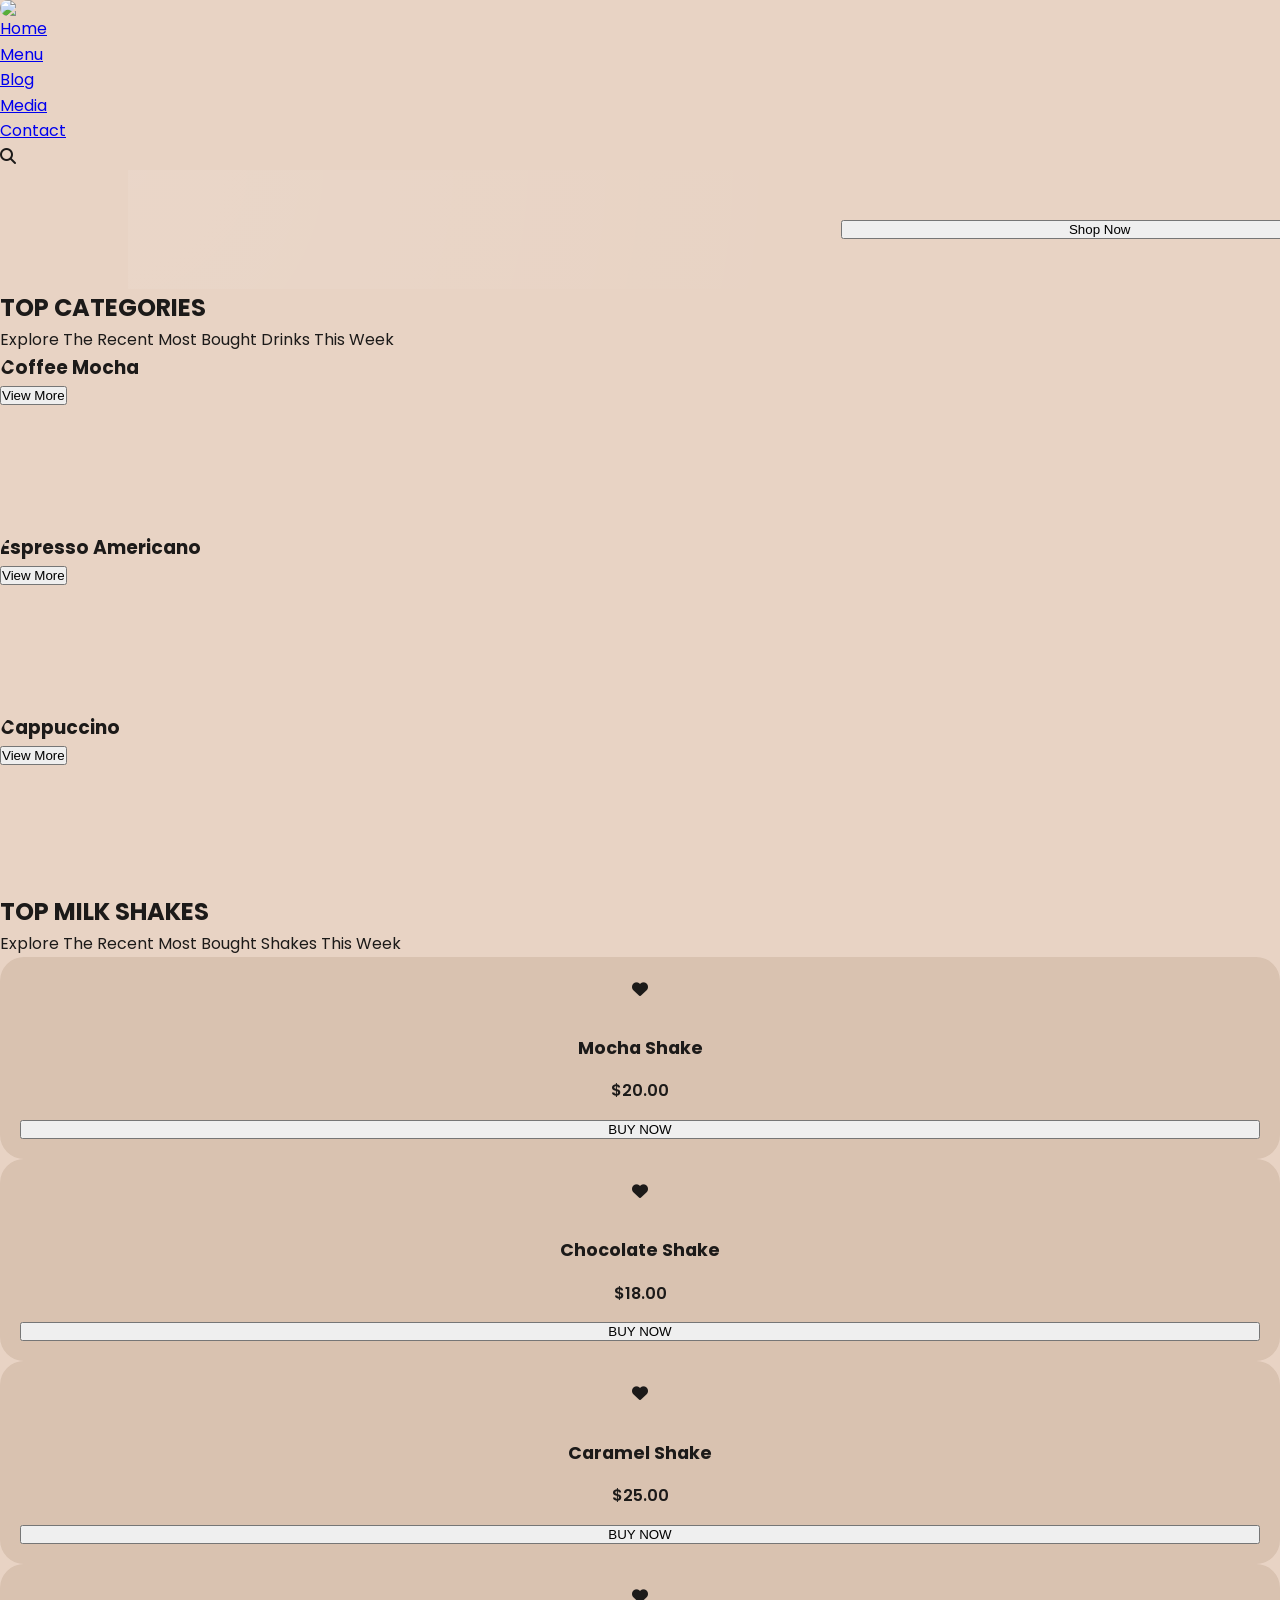
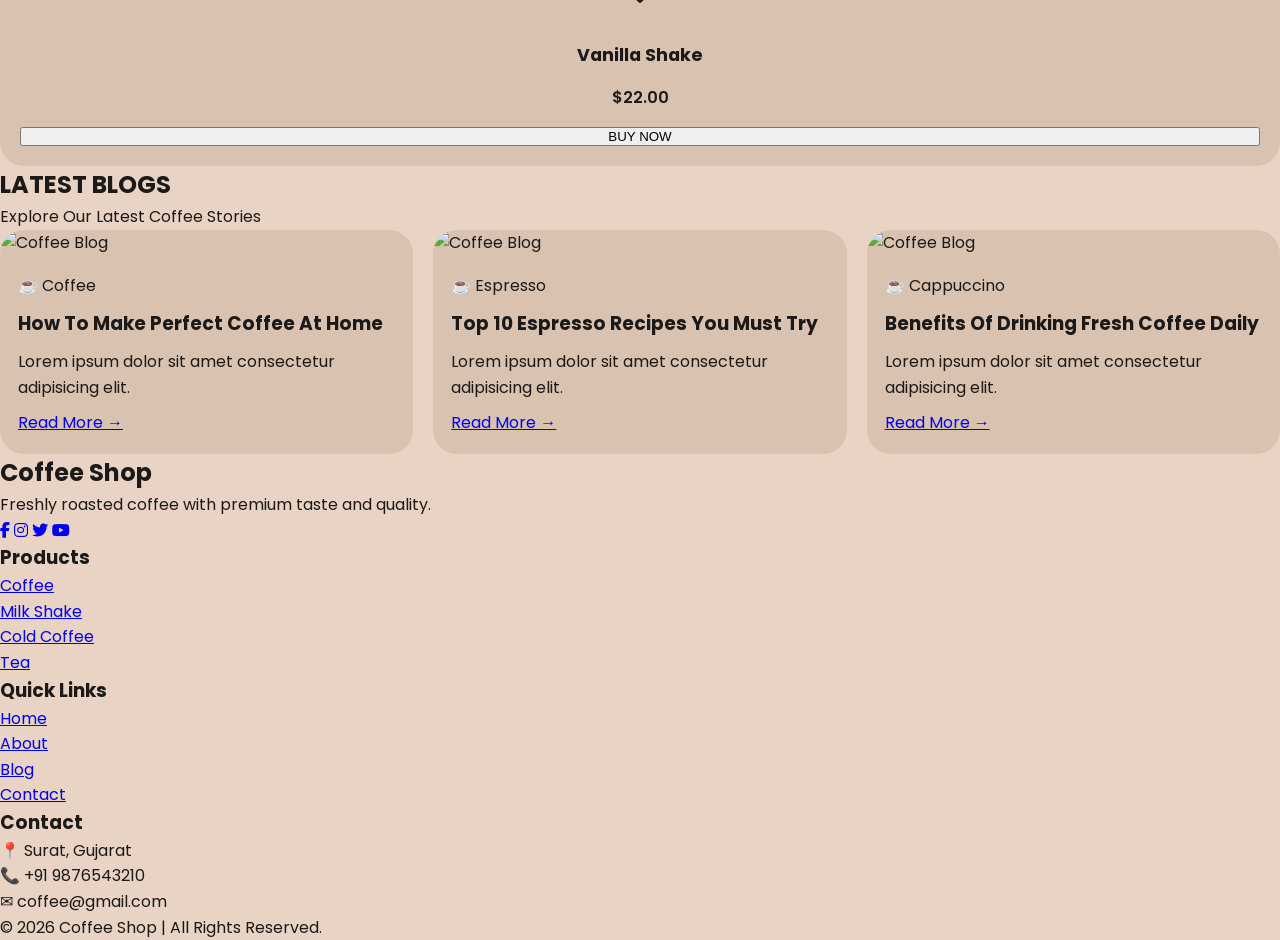
==== commit 0e4c159e: "Update index.html" ====
--- a/Practice.2/Coffee shop Min width/index.html
+++ b/Practice.2/Coffee shop Min width/index.html
@@ -1,188 +1,363 @@
 <!DOCTYPE html>
 <html lang="en">
+
 <head>
-  <meta charset="UTF-8" />
-  <meta name="viewport" content="width=device-width, initial-scale=1.0" />
-  <title>Coffee Corner</title>
-  <link rel="preconnect" href="https://fonts.googleapis.com" />
-  <link rel="preconnect" href="https://fonts.gstatic.com" crossorigin />
-  <link href="https://fonts.googleapis.com/css2?family=Poppins:wght@300;400;500;600;700&display=swap" rel="stylesheet" />
-  <link rel="stylesheet" href="style.css">
-  <link rel="stylesheet" href="https://cdn.jsdelivr.net/npm/@fortawesome/fontawesome-free@6.4.0/css/all.min.css" />
+
+    <meta charset="UTF-8">
+    <meta name="viewport" content="width=device-width, initial-scale=1.0">
+
+    <title>Coffee Shop</title>
+
+    <link rel="stylesheet" href="style.css">
+
+    <link rel="stylesheet"
+        href="https://cdnjs.cloudflare.com/ajax/libs/font-awesome/6.7.2/css/all.min.css">
+
+    <link
+        href="https://fonts.googleapis.com/css2?family=Poppins:wght@300;400;500;600;700;800&display=swap"
+        rel="stylesheet">
+
 </head>
+
 <body>
-  <header class="site-header">
-    <nav class="navbar">
-      <a class="brand" href="#hero-section">
-        <span class="brand-icon"><i class="fa-solid fa-mug-hot"></i></span>
-        <span class="brand-text">Coffee Corner</span>
-      </a>
-      <ul class="nav-links">
-        <li><a href="#hero-section">Home</a></li>
-        <li><a href="#top-categories">Menu</a></li>
-        <li><a href="#latest-blogs">Blog</a></li>
-        <li><a href="#milk-shakes">Media</a></li>
-        <li><a href="#footer">Contact</a></li>
-      </ul>
-      <button class="icon-button" aria-label="Search">
-        <i class="fa-solid fa-magnifying-glass"></i>
-      </button>
-    </nav>
-  </header>
+
+<div class="container">
+
+<header>
+
+<div class="logo">
+
+<img src="images/logo.png">
+
+</div>
+
+<nav>
+
+<ul>
+
+<li><a href="#">Home</a></li>
+
+<li><a href="#">Menu</a></li>
+
+<li><a href="#">Blog</a></li>
+
+<li><a href="#">Media</a></li>
+
+<li><a href="#">Contact</a></li>
+
+<li><i class="fa fa-search"></i></li>
+
+</ul>
+
+</nav>
+
+</header>
+
 
   <main>
-    <section id="hero" class="hero">
-      <div class="hero-content">
-        <p class="hero-tag"></p>
-        <h1></h1>
-        
-      <div class="hero-image">
-        <img src="/Asset/hero bg.png" width="1500">
-        <button class="primary-button">Shop now</button>
-      </div>
-    </div>
-        </section>
-
-    <section id="top-categories" class="section">
-      <div class="section-header">
-        <h2>Top Categories</h2>
-        <p>Explore the bestselling cups that define this week.</p>
-      </div>
-      <div class="category-grid">
-        <article class="category-card" style="background-image: url('https://images.unsplash.com/photo-1509042239860-f550ce710b93?auto=format&fit=crop&w=800&q=80');">
-          <div class="category-overlay">
-            <h3>Coffee Mocha</h3>
-            <button class="ghost-button">View more</button>
-          </div>
-        </article>
-        <article class="category-card" style="background-image: url('https://images.unsplash.com/photo-1485808191679-5f86510681a2?auto=format&fit=crop&w=800&q=80');">
-          <div class="category-overlay">
-            <h3>Espresso Americano</h3>
-            <button class="ghost-button">View more</button>
-          </div>
-        </article>
-        <article class="category-card" style="background-image: url('https://images.unsplash.com/photo-1461023058943-07fcbe16d735?auto=format&fit=crop&w=800&q=80');">
-          <div class="category-overlay">
-            <h3>Cappuccino</h3>
-            <button class="ghost-button">View more</button>
-          </div>
-        </article>
-      </div>
-    </section>
-
-    <section id="milk-shakes" class="section">
-      <div class="section-header">
-        <h2>Top Milk Shakes</h2>
-        <p>Indulge in the creamiest coffee shakes this week.</p>
-      </div>
-      <div class="shake-grid">
-        <article class="shake-card">
-          <span class="badge">30 Likes</span>
-          <img src="https://images.unsplash.com/photo-1481391032119-d89fee407e44?auto=format&fit=crop&w=600&q=80" alt="Mocha shake" />
-          <h3>Mocha Shake</h3>
-          <div class="shake-meta">
-            <span class="price">$20.00</span>
-            <button class="primary-button small">Buy now</button>
-          </div>
-        </article>
-        <article class="shake-card">
-          <span class="badge">32 Likes</span>
-          <img src="https://images.unsplash.com/photo-1495474472287-4d71bcdd2085?auto=format&fit=crop&w=600&q=80" alt="Lavender shake" />
-          <h3>Lavender Shake</h3>
-          <div class="shake-meta">
-            <span class="price">$20.00</span>
-            <button class="primary-button small">Buy now</button>
-          </div>
-        </article>
-        <article class="shake-card">
-          <span class="badge">28 Likes</span>
-          <img src="https://images.unsplash.com/photo-1464305795204-6f5bbfc7fb81?auto=format&fit=crop&w=600&q=80" alt="Caramel shake" />
-          <h3>Caramel Shake</h3>
-          <div class="shake-meta">
-            <span class="price">$20.00</span>
-            <button class="primary-button small">Buy now</button>
-          </div>
-        </article>
-      </div>
-    </section>
-
-    <section id="latest-blogs" class="section">
-      <div class="section-header">
-        <h2>Latest Blogs</h2>
-        <p>Explore the freshest stories from our coffee community.</p>
-      </div>
-      <div class="blog-grid">
-        <article class="blog-card">
-          <img src="https://images.unsplash.com/photo-1501339847302-ac426a4a7cbb?auto=format&fit=crop&w=800&q=80" alt="Coffee connoisseurs" />
-          <div class="blog-content">
-            <h3>Coffee Connoisseur</h3>
-            <p>Discover brewing rituals and bean profiles curated by seasoned roasters and baristas.</p>
-            <a href="#" class="text-link">Read more</a>
-          </div>
-        </article>
-        <article class="blog-card">
-          <img src="https://images.unsplash.com/photo-1504753793650-d4a2b783c15e?auto=format&fit=crop&w=800&q=80" alt="Cafe interior" />
-          <div class="blog-content">
-            <h3>Coffee Connoisseur</h3>
-            <p>Step inside our café culture and see how ambiance shapes the perfect cup.</p>
-            <a href="#" class="text-link">Read more</a>
-          </div>
-        </article>
-        <article class="blog-card">
-          <img src="https://images.unsplash.com/photo-1517248135467-4c7edcad34c4?auto=format&fit=crop&w=800&q=80" alt="Barista preparing coffee" />
-          <div class="blog-content">
-            <h3>Coffee Connoisseur</h3>
-            <p>Meet the artisans behind the espresso bar and their signature techniques.</p>
-            <a href="#" class="text-link">Read more</a>
-          </div>
-        </article>
-      </div>
-    </section>
-  </main>
-
-  <footer id="footer" class="site-footer">
-    <div class="footer-grid">
-      <div>
-        <h4>Products</h4>
-        <ul>
-          <li>Signature Beans</li>
-          <li>Cold Brew</li>
-          <li>Seasonal Drinks</li>
-          <li>Accessories</li>
-        </ul>
-      </div>
-      <div>
-        <h4>Category</h4>
-        <ul>
-          <li>Espresso</li>
-          <li>Latte</li>
-          <li>Milk Shakes</li>
-          <li>Desserts</li>
-        </ul>
-      </div>
-      <div>
-        <h4>Company Info</h4>
-        <ul>
-          <li>About Us</li>
-          <li>Our Story</li>
-          <li>Store Locator</li>
-          <li>FAQs</li>
-        </ul>
-      </div>
-      <div>
-        <h4>Follow us</h4>
-        <div class="social-links">
-          <a href="#" aria-label="Instagram"><i class="fa-brands fa-instagram"></i></a>
-          <a href="#" aria-label="Facebook"><i class="fa-brands fa-facebook-f"></i></a>
-          <a href="#" aria-label="Twitter"><i class="fa-brands fa-square-twitter"></i></a>
-        </div>
-      </div>
-    </div>
-    <div class="footer-bottom">
-      <span>Data settings</span>
-      <span>Cookie settings</span>
-      <span>Privacy policy</span>
-    </div>
-  </footer>
-</body>
-</html>
+    <section class="hero">
+
+    <img src="/Asset/hero bg.png" alt="" class="hero-img">
+
+    <button class="shop-btn">Shop Now</button>
+
+</section>
+
+    <section class="category-section">
+
+    <div class="title">
+
+        <h2>TOP CATEGORIES</h2>
+
+        <p>Explore The Recent Most Bought Drinks This Week</p>
+
+    </div>
+
+    <div class="category-row">
+
+        <div class="category-card">
+
+            <img src="images/category1.jpg" alt="">
+
+            <div class="category-content">
+
+                <h3>Coffee Mocha</h3>
+
+                <button>View More</button>
+
+            </div>
+
+        </div>
+
+        <div class="category-card">
+
+            <img src="images/category2.jpg" alt="">
+
+            <div class="category-content">
+
+                <h3>Espresso Americano</h3>
+
+                <button>View More</button>
+
+            </div>
+
+        </div>
+
+        <div class="category-card">
+
+            <img src="images/category3.jpg" alt="">
+
+            <div class="category-content">
+
+                <h3>Cappuccino</h3>
+
+                <button>View More</button>
+
+            </div>
+
+        </div>
+
+    </div>
+
+</section>
+
+    <section class="milkshake-section">
+
+    <div class="title">
+
+        <h2>TOP MILK SHAKES</h2>
+
+        <p>Explore The Recent Most Bought Shakes This Week</p>
+
+    </div>
+
+    <div class="milkshake-grid">
+
+        <!-- Card 1 -->
+
+        <div class="shake-card">
+
+            <span class="like">
+                <i class="fa-solid fa-heart"></i>
+            </span>
+
+            <img src="images/shake1.png" alt="">
+
+            <h3>Mocha Shake</h3>
+
+            <div class="price">$20.00</div>
+
+            <button>BUY NOW</button>
+
+        </div>
+
+        <!-- Card 2 -->
+
+        <div class="shake-card">
+
+            <span class="like">
+                <i class="fa-solid fa-heart"></i>
+            </span>
+
+            <img src="images/shake2.png" alt="">
+
+            <h3>Chocolate Shake</h3>
+
+            <div class="price">$18.00</div>
+
+            <button>BUY NOW</button>
+
+        </div>
+
+        <!-- Card 3 -->
+
+        <div class="shake-card">
+
+            <span class="like">
+                <i class="fa-solid fa-heart"></i>
+            </span>
+
+            <img src="images/shake3.png" alt="">
+
+            <h3>Caramel Shake</h3>
+
+            <div class="price">$25.00</div>
+
+            <button>BUY NOW</button>
+
+        </div>
+
+        <!-- Card 4 -->
+
+        <div class="shake-card">
+
+            <span class="like">
+                <i class="fa-solid fa-heart"></i>
+            </span>
+
+            <img src="images/shake4.png" alt="">
+
+            <h3>Vanilla Shake</h3>
+
+            <div class="price">$22.00</div>
+
+            <button>BUY NOW</button>
+
+        </div>
+
+    </div>
+
+</section>
+
+    <section class="blog-section">
+
+    <div class="title">
+
+        <h2>LATEST BLOGS</h2>
+
+        <p>Explore Our Latest Coffee Stories</p>
+
+    </div>
+
+    <div class="blog-grid">
+
+        <div class="blog-card">
+
+            <img src="images/blog1.jpg" alt="Coffee Blog">
+
+            <div class="blog-content">
+
+                <span>☕ Coffee</span>
+
+                <h3>How To Make Perfect Coffee At Home</h3>
+
+                <p>Lorem ipsum dolor sit amet consectetur adipisicing elit.</p>
+
+                <a href="#">Read More →</a>
+
+            </div>
+
+        </div>
+
+        <div class="blog-card">
+
+            <img src="images/blog2.jpg" alt="Coffee Blog">
+
+            <div class="blog-content">
+
+                <span>☕ Espresso</span>
+
+                <h3>Top 10 Espresso Recipes You Must Try</h3>
+
+                <p>Lorem ipsum dolor sit amet consectetur adipisicing elit.</p>
+
+                <a href="#">Read More →</a>
+
+            </div>
+
+        </div>
+
+        <div class="blog-card">
+
+            <img src="images/blog3.jpg" alt="Coffee Blog">
+
+            <div class="blog-content">
+
+                <span>☕ Cappuccino</span>
+
+                <h3>Benefits Of Drinking Fresh Coffee Daily</h3>
+
+                <p>Lorem ipsum dolor sit amet consectetur adipisicing elit.</p>
+
+                <a href="#">Read More →</a>
+
+            </div>
+
+        </div>
+
+    </div>
+
+</section>
+<footer>
+
+<div class="footer-container">
+
+<div class="footer-box">
+
+<h2>Coffee Shop</h2>
+
+<p>
+Freshly roasted coffee with premium taste and quality.
+</p>
+
+<div class="social">
+
+<a href="#"><i class="fab fa-facebook-f"></i></a>
+
+<a href="#"><i class="fab fa-instagram"></i></a>
+
+<a href="#"><i class="fab fa-twitter"></i></a>
+
+<a href="#"><i class="fab fa-youtube"></i></a>
+
+</div>
+
+</div>
+
+<div class="footer-box">
+
+<h3>Products</h3>
+
+<ul>
+
+<li><a href="#">Coffee</a></li>
+
+<li><a href="#">Milk Shake</a></li>
+
+<li><a href="#">Cold Coffee</a></li>
+
+<li><a href="#">Tea</a></li>
+
+</ul>
+
+</div>
+
+<div class="footer-box">
+
+<h3>Quick Links</h3>
+
+<ul>
+
+<li><a href="#">Home</a></li>
+
+<li><a href="#">About</a></li>
+
+<li><a href="#">Blog</a></li>
+
+<li><a href="#">Contact</a></li>
+
+</ul>
+
+</div>
+
+<div class="footer-box">
+
+<h3>Contact</h3>
+
+<p>📍 Surat, Gujarat</p>
+
+<p>📞 +91 9876543210</p>
+
+<p>✉ coffee@gmail.com</p>
+
+</div>
+
+</div>
+
+<div class="copyright">
+
+<p>© 2026 Coffee Shop | All Rights Reserved.</p>
+
+</div>
+
+</footer>
--- a/Practice.2/Coffee shop Min width/style.css
+++ b/Practice.2/Coffee shop Min width/style.css
@@ -1,354 +1,340 @@
 @import url('https://fonts.googleapis.com/css2?family=Playfair+Display:ital,wght@0,400..900;1,400..900&display=swap');
 
 * {
-            margin: 0px;
-            padding: 0px;
-            box-sizing: border-box;
-            font-family: "Playfir Display",sans-serif;
-        }
-
-        body {
-            height: 100vh;
-            width: 100%;
-            overflow-x: hidden;
-        }
-
-        a {
-    text-decoration: none;
-    color: rgb(0, 0, 0);
-}
-        .section-header {
-            text-align: center;
-            margin-bottom: 2rem;
-            padding: 0 1rem;
-        }
-
-        .section-header h2 {
-            font-size: 1.6rem;
-            letter-spacing: 2px;
-            text-transform: uppercase;
-            margin-bottom: 0.5rem;
-        }
-
-        .section-header p {
-            font-size: 0.85rem;
-        }
-
-        .btn-primary {
-            display: inline-block;
-            background-color: var(--text-light);
-            color: var(--text-dark);
-            padding: 0.6rem 1.6rem;
-            border-radius: 50px;
-            font-size: 0.8rem;
-            font-weight: bold;
-            text-transform: uppercase;
-            transition: all 0.3s ease;
-            border: none;
-            cursor: pointer;
-        }
-
-        .btn-primary:hover {
-            background-color: var(--bg-cream);
-            transform: translateY(-2px);
-        }
-
-        .navbar {
-            display: flex;
-            justify-content: space-between;
-            align-items: center;
-            padding: 1.5rem 1rem;
-            background-color:#ECCEBC;
-        }
-
-        .logo {
-            font-weight: bold;
-            font-size: 1.2rem;
-            display: flex;
-            align-items: center;
-            gap: 0.5rem;
-        }
-
-        .nav-links {
-            display: none; 
-        }
-
-        .nav-icons {
-            cursor: pointer;
-            font-size: 1.1rem;
-        }
-
+  box-sizing: border-box;
+  margin: 0px;
+  padding: 0px;
+}
+
+body {
+  font-family: "Poppins", sans-serif;
+  background: #e8d3c4;
+  color: #1c1a19;
+  line-height: 1.6;
+}
+
+img {
+  width: 100%;
+  display: block;
+  border-radius: 18px;
+  object-fit: cover;
+}
+
+.site-header {
+  background: #e8d3c4;
+  padding: 18px 6%;
+  position: sticky;
+  top: 0;
+  z-index: 10;
+}
+
+.navbar {
+  display: flex;
+  align-items: center;
+  justify-content: space-between;
+  gap: 24px;
+}
+
+.brand {
+  display: flex;
+  align-items: center;
+  gap: 12px;
+  font-weight: 700;
+  color: #1c1a19;
+  text-decoration: none;
+}
+
+.brand-icon {
+  width: 36px;
+  height: 36px;
+  display: grid;
+  place-items: center;
+  border-radius: 50%;
+  background: #1c1a19;
+  color: #ffffff;
+}
+
+.nav-links {
+  list-style: none;
+  display: none;
+  gap: 24px;
+  font-weight: 500;
+}
+
+.nav-links a {
+  text-decoration: none;
+  color: #1c1a19;
+}
+
+.icon-button {
+  width: 40px;
+  height: 40px;
+  border-radius: 50%;
+  border: 1px solid #1c1a19;
+  background: transparent;
+  color: #1c1a19;
+}
+
+.hero {
+width: 100%;
+  color: #ffffff;
+  padding: 40px;
+  display: grid;
+  gap: 32px;
+  position: relative;
+  overflow: hidden;
+  justify-content: center;
+}
+
+.hero::after {
+  content: "";
+  position: absolute;
+  inset: 0;
+  background: radial-gradient(circle at top left, rgba(255, 255, 255, 0.08), transparent 55%);
+}
+
+.hero-content {
+  position: relative;
+  z-index: 1;
+justify-content: center;
+}
+
+
+.hero-image {
+    height: 100vh
+    width: 100%;
+    justify-content: center;
+}
+
+.primary-button {
+  border: none;
+  border-radius: 24px;
+  padding: 12px 26px;
+  background: #ffffff;
+  color: #1c1a19;
+  font-weight: 600;
+  cursor: pointer;
+}
+
+.primary-button.small {
+  padding: 8px 18px;
+  font-size: 0.85rem;
+}
+
+.section {
+  padding: 12px 6% 40px;
+}
+
+.section-header {
+  text-align: center;
+  margin-bottom: 26px;
+}
+
+.section-header h2 {
+  font-size: 2rem;
+  margin-bottom: 8px;
+}
+
+.category-grid,
+.shake-grid,
+.blog-grid {
+  display: grid;
+  gap: 20px;
+}
+
+.category-card {
+  min-height: 180px;
+  border-radius: 24px;
+  background-size: cover;
+  background-position: center;
+  position: relative;
+  overflow: hidden;
+}
+
+.category-overlay {
+  position: absolute;
+  inset: 0;
+  background: rgba(28, 26, 25, 0.45);
+  color: #ffffff;
+  display: flex;
+  flex-direction: column;
+  align-items: center;
+  justify-content: center;
+  gap: 12px;
+}
+
+.ghost-button {
+  border-radius: 20px;
+  border: 1px solid #ffffff;
+  background: transparent;
+  color: #ffffff;
+  padding: 8px 20px;
+  font-weight: 600;
+}
+
+.shake-card {
+  background: #d9c2b0;
+  border-radius: 24px;
+  padding: 20px;
+  display: grid;
+  gap: 16px;
+  position: relative;
+  text-align: center;
+}
+
+.badge {
+  position: absolute;
+  top: 16px;
+  left: 16px;
+  background: #ffffff;
+  color: #1c1a19;
+  padding: 6px 12px;
+  border-radius: 16px;
+  font-size: 0.75rem;
+  font-weight: 600;
+}
+
+.shake-card h3 {
+  font-size: 1.1rem;
+}
+
+.shake-meta {
+  display: flex;
+  align-items: center;
+  justify-content: space-between;
+  gap: 12px;
+}
+
+.price {
+  font-weight: 600;
+}
+
+.blog-card {
+  background: #d9c2b0;
+  border-radius: 24px;
+  overflow: hidden;
+}
+
+.blog-content {
+  padding: 18px;
+  display: grid;
+  gap: 10px;
+}
+
+.text-link {
+  color: #1c1a19;
+  font-weight: 600;
+  text-decoration: none;
+}
+
+.site-footer {
+  background: #1c1a19;
+  color: #ffffff;
+  padding: 40px 6% 20px;
+}
+
+.footer-grid {
+  display: grid;
+  gap: 24px;
+  margin-bottom: 24px;
+}
+
+.footer-grid h4 {
+  margin-bottom: 12px;
+}
+
+.footer-grid ul {
+  list-style: none;
+  display: grid;
+  gap: 8px;
+}
+
+.social-links {
+  display: flex;
+  gap: 12px;
+}
+
+.social-links a {
+  width: 36px;
+  height: 36px;
+  border-radius: 50%;
+  display: grid;
+  place-items: center;
+  border: 1px solid rgba(255, 255, 255, 0.3);
+  color: #ffffff;
+  text-decoration: none;
+}
+
+.footer-bottom {
+  display: flex;
+  flex-wrap: wrap;
+  gap: 16px;
+  justify-content: center;
+  font-size: 0.85rem;
+  color: rgba(255, 255, 255, 0.7);
+}
+
+/* Min-width breakpoints */
+@media (min-width: 480px) {
   .hero {
-    background-image: url(/Asset/hero\ bg.png);
-    width: 100%;
-    height: 100%;
-    background-size: cover;
-    background-position: center;
+    padding: 50px;
+  }
+
+  .hero h1 {
+    font-size: 3.4rem;
+  }
+}
+
+@media (min-width: 768px) {
+  .nav-links {
+    display: flex;
+  }
+
+  .hero {
+    grid-template-columns: 1.1fr 0.9fr;
     align-items: center;
-
-}
-
-.shop-nav-btn {
-    padding: 10px 15px;
-    border-radius: 20px;
-    position: relative;
-    top: 55px;
-    left: 80px;
-    font-size: 16px;
-    font-weight: 600;
-}
-
-        .categories {
-            padding: 4rem 1rem;
-            background-color: #ECCEBC;
-        }
-
-        .categories-grid {
-            display: grid;
-            grid-template-columns: 1fr;
-            gap: 1.5rem;
-            max-width: 1100px;
-            margin: 0 auto;
-            color: #ECCEBC;
-        }
-
-        .category-card {
-            position: relative;
-            border-radius: 28px;
-            overflow: hidden;
-            height: 240px;
-            box-shadow: 0 4px 15px rgba(0,0,0,0.05);
-        }
-
-        .category-card img {
-            width: 100%;
-            height: 100%;
-            object-fit: cover;
-            transition: transform 0.5s ease;
-        }
-
-        .category-card:hover img {
-            transform: scale(1.05);
-        }
-
-        .category-overlay {
-            position: absolute;
-            inset: 0;
-            background: rgba(0, 0, 0, 0.45);
-            display: flex;
-            flex-direction: column;
-            justify-content: center;
-            align-items: center;
-            text-align: center;
-        }
-
-        .category-overlay h3 {
-            font-size: 1.3rem;
-            margin-bottom: 0.4rem;
-            font-weight: 600;
-            color: white;
-        }
-
-        .category-overlay span {
-            font-size: 0.8rem;
-            text-decoration: underline;
-            opacity: 0.8;
-            color: white;
-        }
-
-        .shakes {
-            padding: 2rem 1rem;
-            background-color: #ECCEBC;
-        }
-
-        .shakes-grid {
-            display: grid;
-            grid-template-columns: 1fr;
-            gap: 1.5rem;
-            max-width: 1100px;
-            margin: 0 auto;
-        }
-
-        .shake-card {
-            background-color:
-            border-radius: 28px;
-            padding: 1.5rem;
-            position: relative;
-            display: flex;
-            flex-direction: column;
-            align-items: center;
-            text-align: center;
-        }
-
-        .like-badge {
-            position: absolute;
-            top: 1rem;
-            left: 1rem;
-            background: rgba(255, 255, 255, 0.55);
-            padding: 0.3rem 0.6rem;
-            border-radius: 20px;
-            font-size: 0.7rem;
-            display: flex;
-            align-items: center;
-            gap: 0.3rem;
-            font-weight: 600;
-        }
-
-        .shake-img {
-            height: 200px;
-            object-fit: contain;
-            margin: 1.5rem 0;
-        }
-
-        .shake-card h3 {
-            font-size: 1.1rem;
-            margin-bottom: 1.2rem;
-        }
-
-        .shake-footer {
-            width: 100%;
-            display: flex;
-            justify-content: space-between;
-            align-items: center;
-            margin-top: auto;
-        }
-
-        .shake-price {
-            font-weight: bold;
-            font-size: 1.1rem;
-        }
-
-        .btn-buy {
-            background-color: 
-            color: 
-            border: none;
-            padding: 0.5rem 1.2rem;
-            border-radius: 20px;
-            font-size: 0.75rem;
-            font-weight: bold;
-            cursor: pointer;
-            text-transform: uppercase;
-        }
-
-        .blogs {
-            padding: 4rem 1rem;
-            background-color: #ECCEBC;
-        }
-
-        .blogs-grid {
-            display: grid;
-            grid-template-columns: 1fr;
-            gap: 1.5rem;
-            max-width: 1100px;
-            margin: 0 auto;
-        }
-
-        .blog-card {
-            background-color: 
-            border-radius: 28px;
-            overflow: hidden;
-            display: flex;
-            flex-direction: column;
-            border-color: #333;
-        }
-
-        .blog-img {
-            width: 100%;
-            height: 200px;
-            object-fit: cover;
-        }
-
-        .blog-content {
-            padding: 1.5rem;
-        }
-
-        .blog-content h3 {
-            font-size: 1.2rem;
-            margin-bottom: 0.6rem;
-        }
-
-        .blog-content p {
-            font-size: 0.85rem;
-            color: var(--text-muted);
-            line-height: 1.5;
-            margin-bottom: 1.2rem;
-        }
-
-        .btn-readmore {
-            font-size: 0.75rem;
-            text-transform: uppercase;
-            font-weight: bold;
-            text-decoration: underline;
-            color: var(--text-dark);
-        }
-
-        footer {
-            background-color: var(--bg-dark);
-            color: #fcfcfc;
-            padding: 4rem 1.5rem 2rem 1.5rem;
-            background-color: rgb(47, 45, 45);
-        }
-
-        .footer-grid {
-            display: grid;
-            grid-template-columns: 1fr;
-            gap: 2.5rem;
-            max-width: 1100px;
-            margin: 0 auto;
-            color: #fcfcfc;
-        }
-
-        .footer-col h4 {
-            color: var(--text-light);
-            margin-bottom: 1.2rem;
-            font-size: 0.95rem;
-            text-transform: uppercase;
-            letter-spacing: 1px;
-        }
-
-        .footer-col ul {
-            list-style: none;
-            color: #fcfcfc;
-        }
-
-        .footer-col ul li {
-            margin-bottom: 0.7rem;
-            font-size: 0.9rem;
-        }
-
-        .footer-col ul li a:hover {
-            color: var(--text-light);
-        }
-
-        .social-links {
-            display: flex;
-            flex-direction: column;
-            gap: 0.8rem;
-        }
-
-        .social-links a {
-            display: flex;
-            align-items: center;
-            gap: 0.5rem;
-            font-size: 0.9rem;
-            color: #fcfcfc;
-        }
-
-        .footer-bottom {
-            margin-top: 4rem;
-            border-top: 1px solid #333;
-            padding-top: 1.5rem;
-            max-width: 1100px;
-            margin-left: auto;
-            margin-right: auto;
-            text-align: center;
-            justify-content: center;
-        }
-
-        .footer-links {
-            display: flex;
-            flex-wrap: wrap;
-            gap: 1rem;
-            font-size: 0.8rem;
-            justify-content: center;
-        }
+  }
+
+  .category-grid,
+  .shake-grid,
+  .blog-grid {
+    grid-template-columns: repeat(2, minmax(0, 1fr));
+  }
+
+  .footer-grid {
+    grid-template-columns: repeat(2, minmax(0, 1fr));
+  }
+}
+
+@media (min-width: 1024px) {
+  .hero h1 {
+    font-size: 4rem;
+  }
+
+  .category-grid,
+  .shake-grid,
+  .blog-grid {
+    grid-template-columns: repeat(3, minmax(0, 1fr));
+  }
+
+  .footer-grid {
+    grid-template-columns: repeat(4, minmax(0, 1fr));
+  }
+}
+
+@media (min-width: 1200px) {
+  .section {
+    padding-left: 10%;
+    padding-right: 10%;
+  }
+
+  .site-header {
+    padding-left: 10%;
+    padding-right: 10%;
+  }
+
+  .hero {
+    margin-left: 10%;
+    margin-right: 10%;
+  }
+}
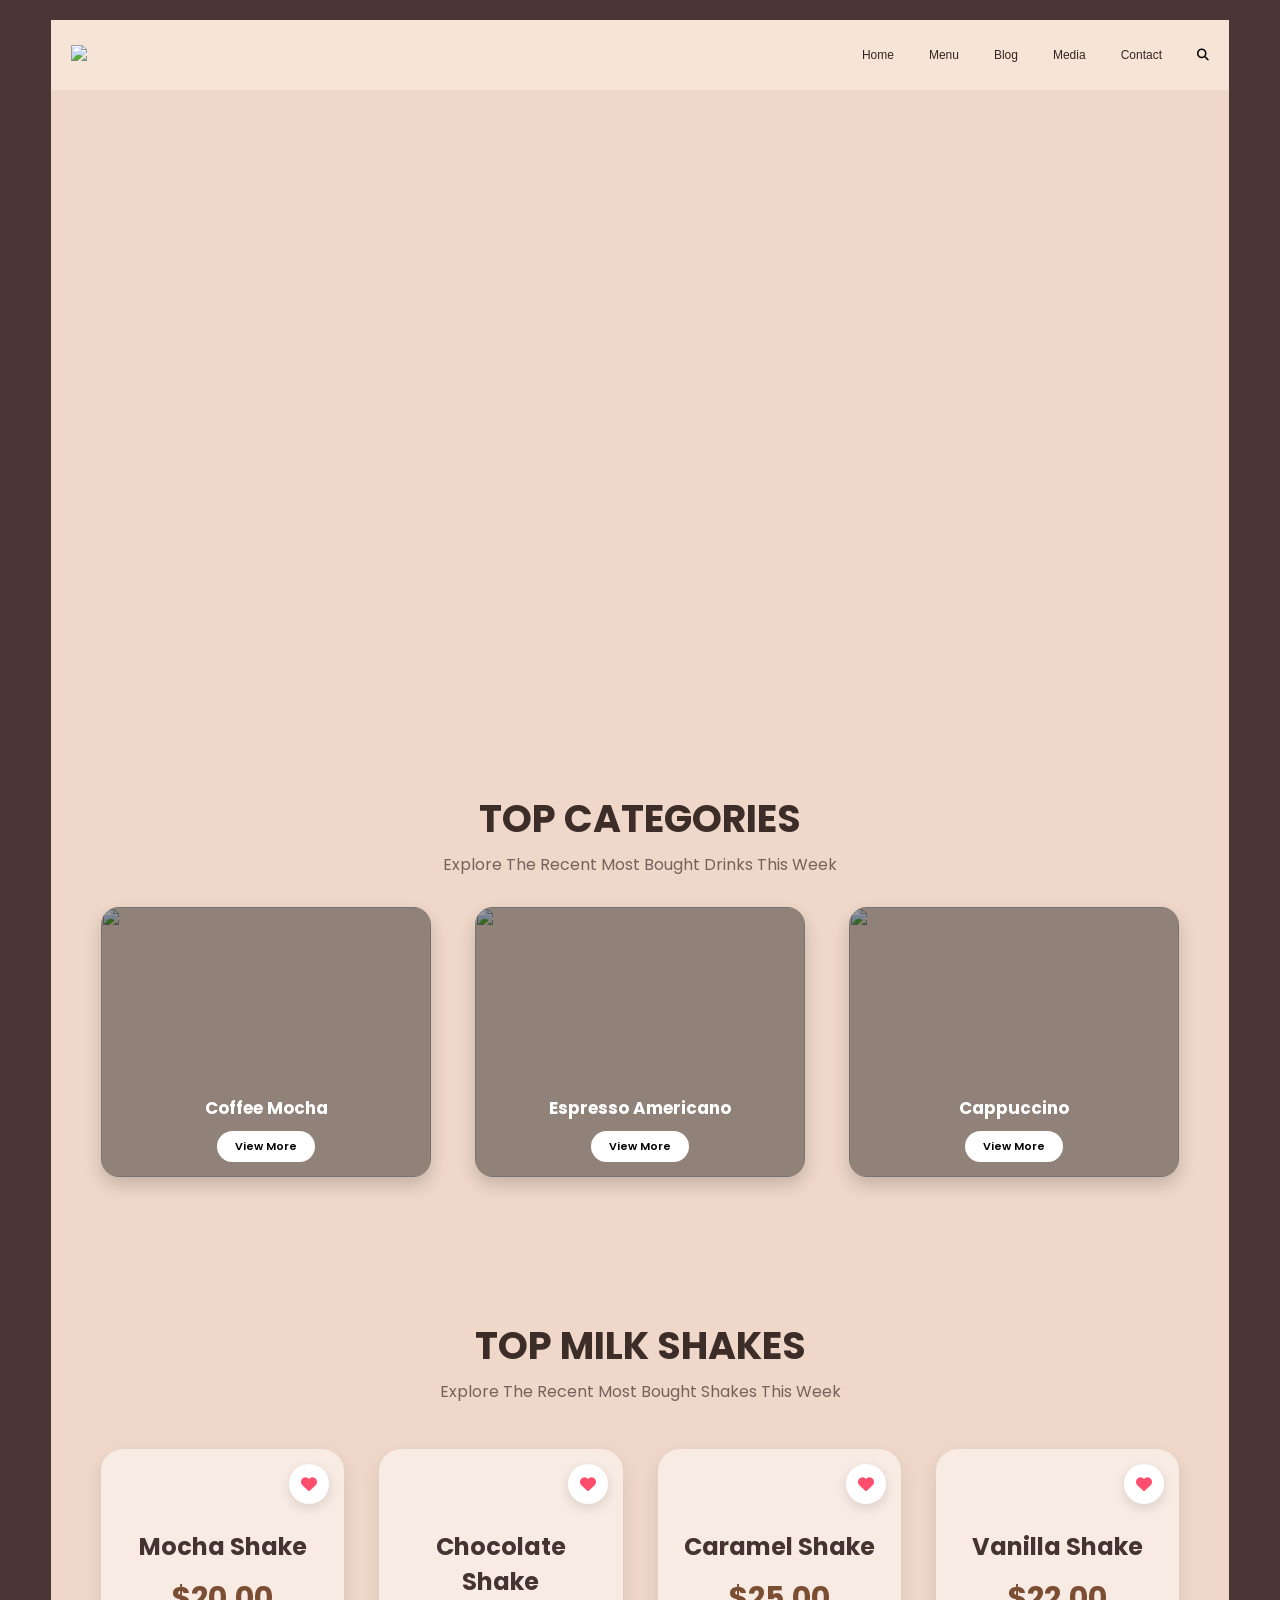
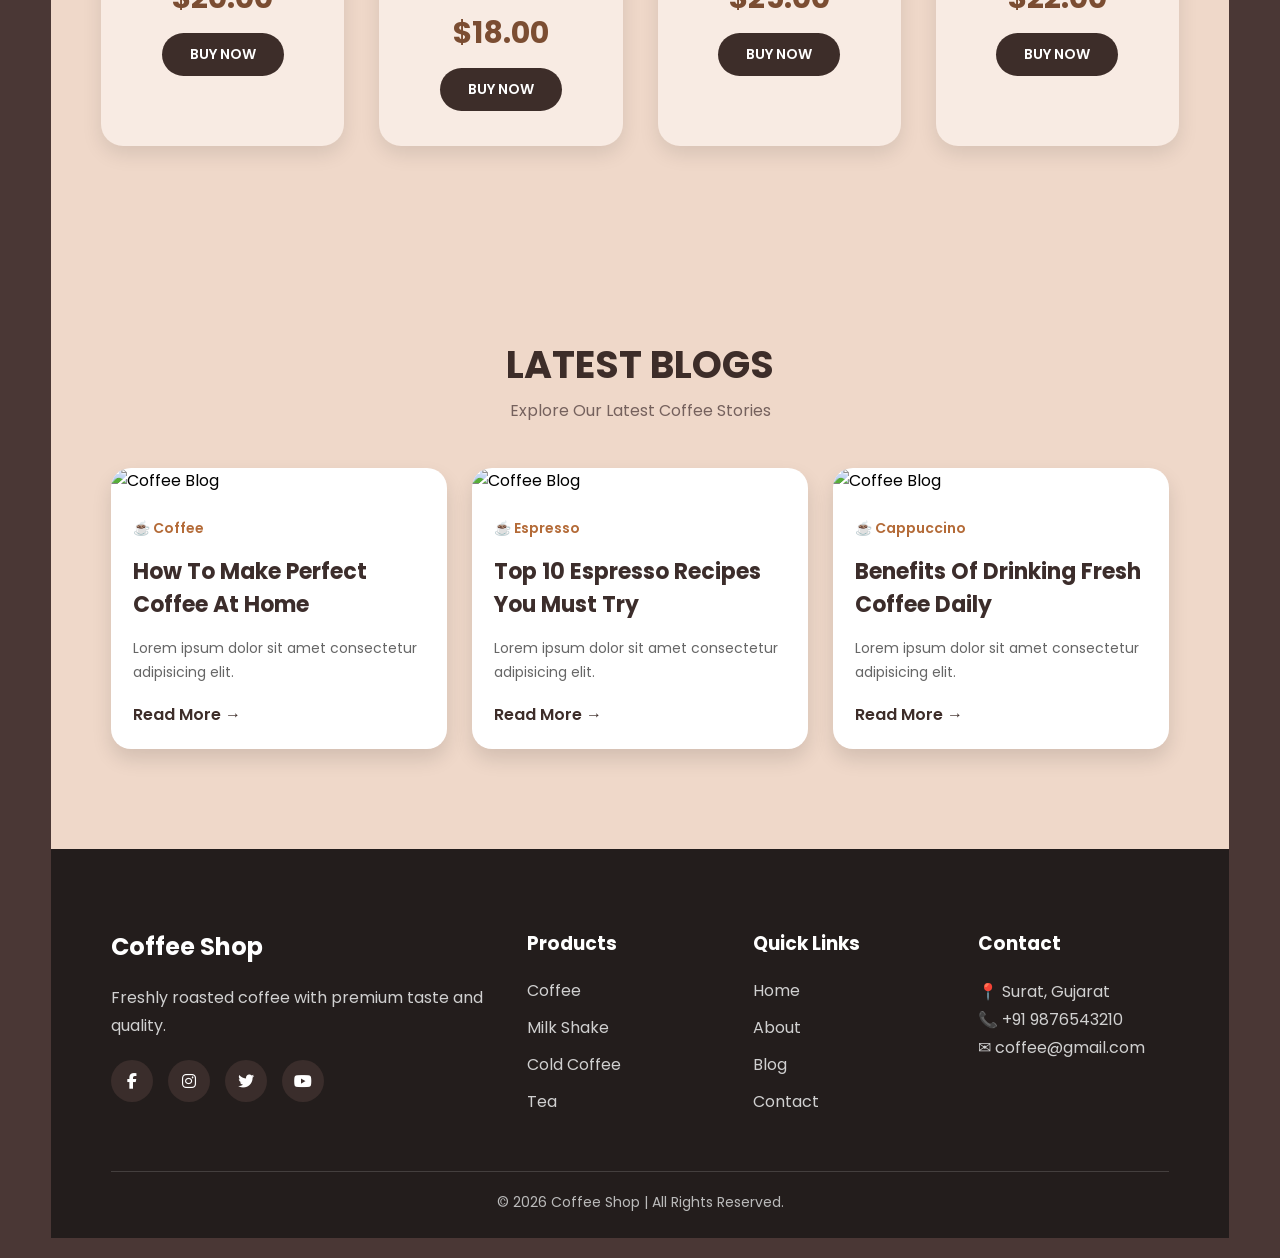
==== commit 00db54a6: "Update index.html" ====
--- a/Practice.2/Coffee shop Min width/index.html
+++ b/Practice.2/Coffee shop Min width/index.html
@@ -1,363 +1,205 @@
 <!DOCTYPE html>
 <html lang="en">
-
 <head>
-
     <meta charset="UTF-8">
     <meta name="viewport" content="width=device-width, initial-scale=1.0">
-
     <title>Coffee Shop</title>
-
     <link rel="stylesheet" href="style.css">
-
     <link rel="stylesheet"
         href="https://cdnjs.cloudflare.com/ajax/libs/font-awesome/6.7.2/css/all.min.css">
-
     <link
         href="https://fonts.googleapis.com/css2?family=Poppins:wght@300;400;500;600;700;800&display=swap"
         rel="stylesheet">
-
 </head>
-
 <body>
-
 <div class="container">
-
 <header>
-
 <div class="logo">
-
 <img src="images/logo.png">
-
-</div>
-
+</div>
 <nav>
-
 <ul>
-
 <li><a href="#">Home</a></li>
-
 <li><a href="#">Menu</a></li>
-
 <li><a href="#">Blog</a></li>
-
 <li><a href="#">Media</a></li>
-
 <li><a href="#">Contact</a></li>
-
 <li><i class="fa fa-search"></i></li>
-
 </ul>
-
 </nav>
-
 </header>
-
 
   <main>
     <section class="hero">
-
     <img src="/Asset/hero bg.png" alt="" class="hero-img">
-
     <button class="shop-btn">Shop Now</button>
-
-</section>
-
+</section>
+      
     <section class="category-section">
-
     <div class="title">
-
         <h2>TOP CATEGORIES</h2>
-
         <p>Explore The Recent Most Bought Drinks This Week</p>
-
-    </div>
-
+    </div>
+        
     <div class="category-row">
-
         <div class="category-card">
-
             <img src="images/category1.jpg" alt="">
-
             <div class="category-content">
-
                 <h3>Coffee Mocha</h3>
-
                 <button>View More</button>
-
-            </div>
-
-        </div>
-
+            </div>
+        </div>
+        
         <div class="category-card">
-
             <img src="images/category2.jpg" alt="">
-
             <div class="category-content">
-
                 <h3>Espresso Americano</h3>
-
                 <button>View More</button>
-
-            </div>
-
+            </div>
         </div>
 
         <div class="category-card">
-
             <img src="images/category3.jpg" alt="">
-
             <div class="category-content">
-
                 <h3>Cappuccino</h3>
-
                 <button>View More</button>
-
-            </div>
-
-        </div>
-
-    </div>
-
+            </div>
+        </div>
+    </div>
 </section>
 
     <section class="milkshake-section">
-
     <div class="title">
-
         <h2>TOP MILK SHAKES</h2>
-
         <p>Explore The Recent Most Bought Shakes This Week</p>
-
-    </div>
-
+    </div>
+        
     <div class="milkshake-grid">
-
-        <!-- Card 1 -->
-
-        <div class="shake-card">
-
-            <span class="like">
-                <i class="fa-solid fa-heart"></i>
-            </span>
-
+        <div class="shake-card">
+            <span class="like">
+                <i class="fa-solid fa-heart"></i>
+            </span>
             <img src="images/shake1.png" alt="">
-
             <h3>Mocha Shake</h3>
-
             <div class="price">$20.00</div>
-
-            <button>BUY NOW</button>
-
-        </div>
-
-        <!-- Card 2 -->
-
-        <div class="shake-card">
-
-            <span class="like">
-                <i class="fa-solid fa-heart"></i>
-            </span>
-
+            <button>BUY NOW</button>
+        </div>
+
+        <div class="shake-card">
+            <span class="like">
+                <i class="fa-solid fa-heart"></i>
+            </span>
             <img src="images/shake2.png" alt="">
-
             <h3>Chocolate Shake</h3>
-
             <div class="price">$18.00</div>
-
-            <button>BUY NOW</button>
-
-        </div>
-
-        <!-- Card 3 -->
-
-        <div class="shake-card">
-
-            <span class="like">
-                <i class="fa-solid fa-heart"></i>
-            </span>
-
+            <button>BUY NOW</button>
+        </div>
+
+        <div class="shake-card">
+            <span class="like">
+                <i class="fa-solid fa-heart"></i>
+            </span>
             <img src="images/shake3.png" alt="">
-
             <h3>Caramel Shake</h3>
-
             <div class="price">$25.00</div>
-
-            <button>BUY NOW</button>
-
-        </div>
-
-        <!-- Card 4 -->
-
-        <div class="shake-card">
-
-            <span class="like">
-                <i class="fa-solid fa-heart"></i>
-            </span>
-
+            <button>BUY NOW</button>
+        </div>
+
+        <div class="shake-card">
+            <span class="like">
+                <i class="fa-solid fa-heart"></i>
+            </span>
             <img src="images/shake4.png" alt="">
-
             <h3>Vanilla Shake</h3>
-
             <div class="price">$22.00</div>
-
-            <button>BUY NOW</button>
-
-        </div>
-
-    </div>
-
+            <button>BUY NOW</button>
+        </div>
+    </div>
 </section>
 
     <section class="blog-section">
-
     <div class="title">
-
         <h2>LATEST BLOGS</h2>
-
         <p>Explore Our Latest Coffee Stories</p>
-
     </div>
 
     <div class="blog-grid">
-
         <div class="blog-card">
-
             <img src="images/blog1.jpg" alt="Coffee Blog">
-
             <div class="blog-content">
-
                 <span>☕ Coffee</span>
-
                 <h3>How To Make Perfect Coffee At Home</h3>
-
                 <p>Lorem ipsum dolor sit amet consectetur adipisicing elit.</p>
-
                 <a href="#">Read More →</a>
-
-            </div>
-
+            </div>
         </div>
 
         <div class="blog-card">
-
             <img src="images/blog2.jpg" alt="Coffee Blog">
-
             <div class="blog-content">
-
                 <span>☕ Espresso</span>
-
                 <h3>Top 10 Espresso Recipes You Must Try</h3>
-
                 <p>Lorem ipsum dolor sit amet consectetur adipisicing elit.</p>
-
                 <a href="#">Read More →</a>
-
-            </div>
-
+            </div>
         </div>
 
         <div class="blog-card">
-
             <img src="images/blog3.jpg" alt="Coffee Blog">
-
             <div class="blog-content">
-
                 <span>☕ Cappuccino</span>
-
                 <h3>Benefits Of Drinking Fresh Coffee Daily</h3>
-
                 <p>Lorem ipsum dolor sit amet consectetur adipisicing elit.</p>
-
                 <a href="#">Read More →</a>
-
-            </div>
-
-        </div>
-
-    </div>
-
-</section>
+            </div>
+        </div>
+    </div>
+</section>
+      
 <footer>
-
 <div class="footer-container">
-
-<div class="footer-box">
-
+<div class="footer-box">
 <h2>Coffee Shop</h2>
-
 <p>
 Freshly roasted coffee with premium taste and quality.
 </p>
-
 <div class="social">
-
 <a href="#"><i class="fab fa-facebook-f"></i></a>
-
 <a href="#"><i class="fab fa-instagram"></i></a>
-
 <a href="#"><i class="fab fa-twitter"></i></a>
-
 <a href="#"><i class="fab fa-youtube"></i></a>
-
-</div>
-
-</div>
-
-<div class="footer-box">
-
+</div>
+</div>
+
+<div class="footer-box">
 <h3>Products</h3>
-
 <ul>
-
 <li><a href="#">Coffee</a></li>
-
 <li><a href="#">Milk Shake</a></li>
-
 <li><a href="#">Cold Coffee</a></li>
-
 <li><a href="#">Tea</a></li>
-
 </ul>
-
-</div>
-
-<div class="footer-box">
-
+</div>
+
+<div class="footer-box">
 <h3>Quick Links</h3>
-
 <ul>
-
 <li><a href="#">Home</a></li>
-
 <li><a href="#">About</a></li>
-
 <li><a href="#">Blog</a></li>
-
 <li><a href="#">Contact</a></li>
-
 </ul>
-
-</div>
-
-<div class="footer-box">
-
+</div>
+
+<div class="footer-box">
 <h3>Contact</h3>
-
 <p>📍 Surat, Gujarat</p>
-
 <p>📞 +91 9876543210</p>
-
 <p>✉ coffee@gmail.com</p>
-
-</div>
-
+</div>
 </div>
 
 <div class="copyright">
-
 <p>© 2026 Coffee Shop | All Rights Reserved.</p>
-
-</div>
-
+</div>
 </footer>
--- a/Practice.2/Coffee shop Min width/style.css
+++ b/Practice.2/Coffee shop Min width/style.css
@@ -1,340 +1,1084 @@
-@import url('https://fonts.googleapis.com/css2?family=Playfair+Display:ital,wght@0,400..900;1,400..900&display=swap');
-
-* {
-  box-sizing: border-box;
-  margin: 0px;
-  padding: 0px;
-}
-
-body {
-  font-family: "Poppins", sans-serif;
-  background: #e8d3c4;
-  color: #1c1a19;
-  line-height: 1.6;
-}
-
-img {
-  width: 100%;
-  display: block;
-  border-radius: 18px;
-  object-fit: cover;
-}
-
-.site-header {
-  background: #e8d3c4;
-  padding: 18px 6%;
-  position: sticky;
-  top: 0;
-  z-index: 10;
-}
-
-.navbar {
-  display: flex;
-  align-items: center;
-  justify-content: space-between;
-  gap: 24px;
-}
-
-.brand {
-  display: flex;
-  align-items: center;
-  gap: 12px;
-  font-weight: 700;
-  color: #1c1a19;
-  text-decoration: none;
-}
-
-.brand-icon {
-  width: 36px;
-  height: 36px;
-  display: grid;
-  place-items: center;
-  border-radius: 50%;
-  background: #1c1a19;
-  color: #ffffff;
-}
-
-.nav-links {
-  list-style: none;
-  display: none;
-  gap: 24px;
-  font-weight: 500;
-}
-
-.nav-links a {
-  text-decoration: none;
-  color: #1c1a19;
-}
-
-.icon-button {
-  width: 40px;
-  height: 40px;
-  border-radius: 50%;
-  border: 1px solid #1c1a19;
-  background: transparent;
-  color: #1c1a19;
-}
-
-.hero {
-width: 100%;
-  color: #ffffff;
-  padding: 40px;
-  display: grid;
-  gap: 32px;
-  position: relative;
-  overflow: hidden;
-  justify-content: center;
-}
-
-.hero::after {
-  content: "";
-  position: absolute;
-  inset: 0;
-  background: radial-gradient(circle at top left, rgba(255, 255, 255, 0.08), transparent 55%);
-}
-
-.hero-content {
-  position: relative;
-  z-index: 1;
-justify-content: center;
-}
-
-
-.hero-image {
-    height: 100vh
+*{
+margin:0px;
+padding:0px;
+box-sizing:border-box;
+font-family:Poppins,sans-serif;
+}
+
+body{
+background:#4a3735;
+padding:20px;
+
+}
+
+.container{
+width:95%;
+max-width:420px;
+margin:auto;
+background:#efd8c9;
+overflow:hidden;
+
+}
+
+
+/* HEADER */
+
+header{
+
+height:70px;
+
+background:#f6e4d6;
+
+display:flex;
+
+justify-content:space-between;
+
+align-items:center;
+
+padding:0 20px;
+
+}
+
+.logo img{
+
+height:42px;
+
+}
+
+nav ul{
+
+display:flex;
+
+list-style:none;
+
+align-items:center;
+
+gap:20px;
+
+}
+
+nav ul li{
+
+font-size:12px;
+
+font-weight:500;
+
+}
+
+nav ul li a{
+
+text-decoration:none;
+
+color:#322625;
+
+transition:.4s;
+
+}
+
+nav ul li a:hover{
+
+color:#b66d3b;
+
+}
+
+.hero{
+    position: relative;
     width: 100%;
-    justify-content: center;
-}
-
-.primary-button {
-  border: none;
-  border-radius: 24px;
-  padding: 12px 26px;
-  background: #ffffff;
-  color: #1c1a19;
-  font-weight: 600;
-  cursor: pointer;
-}
-
-.primary-button.small {
-  padding: 8px 18px;
-  font-size: 0.85rem;
-}
-
-.section {
-  padding: 12px 6% 40px;
-}
-
-.section-header {
-  text-align: center;
-  margin-bottom: 26px;
-}
-
-.section-header h2 {
-  font-size: 2rem;
-  margin-bottom: 8px;
-}
-
-.category-grid,
-.shake-grid,
-.blog-grid {
-  display: grid;
-  gap: 20px;
-}
-
-.category-card {
-  min-height: 180px;
-  border-radius: 24px;
-  background-size: cover;
-  background-position: center;
-  position: relative;
-  overflow: hidden;
-}
-
-.category-overlay {
-  position: absolute;
-  inset: 0;
-  background: rgba(28, 26, 25, 0.45);
-  color: #ffffff;
-  display: flex;
-  flex-direction: column;
-  align-items: center;
-  justify-content: center;
-  gap: 12px;
-}
-
-.ghost-button {
-  border-radius: 20px;
-  border: 1px solid #ffffff;
-  background: transparent;
-  color: #ffffff;
-  padding: 8px 20px;
-  font-weight: 600;
-}
-
-.shake-card {
-  background: #d9c2b0;
-  border-radius: 24px;
-  padding: 20px;
-  display: grid;
-  gap: 16px;
-  position: relative;
-  text-align: center;
-}
-
-.badge {
-  position: absolute;
-  top: 16px;
-  left: 16px;
-  background: #ffffff;
-  color: #1c1a19;
-  padding: 6px 12px;
-  border-radius: 16px;
-  font-size: 0.75rem;
-  font-weight: 600;
-}
-
-.shake-card h3 {
-  font-size: 1.1rem;
-}
-
-.shake-meta {
-  display: flex;
-  align-items: center;
-  justify-content: space-between;
-  gap: 12px;
-}
-
-.price {
-  font-weight: 600;
-}
-
-.blog-card {
-  background: #d9c2b0;
-  border-radius: 24px;
-  overflow: hidden;
-}
-
-.blog-content {
-  padding: 18px;
-  display: grid;
-  gap: 10px;
-}
-
-.text-link {
-  color: #1c1a19;
-  font-weight: 600;
-  text-decoration: none;
-}
-
-.site-footer {
-  background: #1c1a19;
-  color: #ffffff;
-  padding: 40px 6% 20px;
-}
-
-.footer-grid {
-  display: grid;
-  gap: 24px;
-  margin-bottom: 24px;
-}
-
-.footer-grid h4 {
-  margin-bottom: 12px;
-}
-
-.footer-grid ul {
-  list-style: none;
-  display: grid;
-  gap: 8px;
-}
-
-.social-links {
-  display: flex;
-  gap: 12px;
-}
-
-.social-links a {
-  width: 36px;
-  height: 36px;
-  border-radius: 50%;
-  display: grid;
-  place-items: center;
-  border: 1px solid rgba(255, 255, 255, 0.3);
-  color: #ffffff;
-  text-decoration: none;
-}
-
-.footer-bottom {
-  display: flex;
-  flex-wrap: wrap;
-  gap: 16px;
-  justify-content: center;
-  font-size: 0.85rem;
-  color: rgba(255, 255, 255, 0.7);
-}
-
-/* Min-width breakpoints */
-@media (min-width: 480px) {
-  .hero {
-    padding: 50px;
-  }
-
-  .hero h1 {
-    font-size: 3.4rem;
-  }
-}
-
-@media (min-width: 768px) {
-  .nav-links {
-    display: flex;
-  }
-
-  .hero {
-    grid-template-columns: 1.1fr 0.9fr;
-    align-items: center;
-  }
-
-  .category-grid,
-  .shake-grid,
-  .blog-grid {
-    grid-template-columns: repeat(2, minmax(0, 1fr));
-  }
-
-  .footer-grid {
-    grid-template-columns: repeat(2, minmax(0, 1fr));
-  }
-}
-
-@media (min-width: 1024px) {
-  .hero h1 {
-    font-size: 4rem;
-  }
-
-  .category-grid,
-  .shake-grid,
-  .blog-grid {
-    grid-template-columns: repeat(3, minmax(0, 1fr));
-  }
-
-  .footer-grid {
-    grid-template-columns: repeat(4, minmax(0, 1fr));
-  }
-}
-
-@media (min-width: 1200px) {
-  .section {
-    padding-left: 10%;
-    padding-right: 10%;
-  }
-
-  .site-header {
-    padding-left: 10%;
-    padding-right: 10%;
-  }
-
-  .hero {
-    margin-left: 10%;
-    margin-right: 10%;
-  }
-}
+    overflow: hidden;
+}
+
+.hero-img{
+    width: 100%;
+    display: block;
+    object-fit: cover;
+}
+
+.shop-btn{
+    position:relative;
+    left: 35px;
+    bottom: 275px;
+
+    padding: 10px 25px;
+    border: none;
+    border-radius: 30px;
+
+    background: white;
+    color: #222;
+
+    font-size: 14px;
+    font-weight: 600;
+
+    cursor: pointer;
+    transition: .4s;
+}
+
+.shop-btn:hover{
+    background: #5b3d2c;
+    color: white;
+    transform: translateY(-4px);
+}
+@media(min-width:576px){
+
+.container{
+
+max-width:540px;
+
+}
+
+.hero{
+
+height:420px;
+
+}
+
+.hero-text h1{
+
+font-size:70px;
+
+}
+
+}
+
+/* 768px */
+
+@media(min-width:768px){
+
+.container{
+
+max-width:760px;
+
+}
+
+.hero{
+
+height:500px;
+
+}
+
+.hero-text{
+
+left:60px;
+
+top:100px;
+
+}
+
+.hero-text h1{
+
+font-size:90px;
+
+}
+
+nav ul{
+
+gap:35px;
+
+}
+
+}
+
+/* 992px */
+
+@media(min-width:992px){
+
+.container{
+
+max-width:980px;
+
+}
+
+.hero{
+
+height:580px;
+
+}
+
+}
+
+/*1200*/
+
+@media(min-width:1200px){
+
+.container{
+
+max-width:1200px;
+
+}
+
+.hero{
+
+height:650px;
+
+}
+
+.hero-text h1{
+
+font-size:110px;
+
+}
+
+}
+.category-section{
+
+padding:20px 18px 40px;
+
+background:#efd8c9;
+
+}
+
+.title{
+
+text-align:center;
+
+margin-bottom:30px;
+
+}
+
+.title h2{
+
+font-size:30px;
+
+font-weight:700;
+
+color:#3d2d29;
+
+}
+
+.title p{
+
+font-size:13px;
+
+color:#75615d;
+
+margin-top:5px;
+
+}
+
+.category-row{
+
+display:flex;
+
+justify-content:space-between;
+
+gap:15px;
+
+flex-wrap:wrap;
+
+}
+
+.category-card{
+
+position:relative;
+
+width:110px;
+
+height:135px;
+
+border-radius:18px;
+
+overflow:hidden;
+
+cursor:pointer;
+
+box-shadow:0 8px 18px rgba(0,0,0,.18);
+
+transition:.45s;
+
+}
+
+.category-card img{
+
+width:100%;
+
+height:100%;
+
+object-fit:cover;
+
+transition:.45s;
+
+}
+
+.category-card::before{
+
+content:"";
+
+position:absolute;
+
+left:0;
+
+top:0;
+
+width:100%;
+
+height:100%;
+
+background:rgba(0,0,0,.40);
+
+z-index:1;
+
+}
+
+.category-content{
+
+position:absolute;
+
+left:0;
+
+bottom:15px;
+
+width:100%;
+
+text-align:center;
+
+z-index:2;
+
+}
+
+.category-content h3{
+
+font-size:13px;
+
+color:#fff;
+
+margin-bottom:10px;
+
+}
+
+.category-content button{
+
+padding:7px 18px;
+
+border:none;
+
+border-radius:30px;
+
+background:white;
+
+font-size:11px;
+
+font-weight:600;
+
+cursor:pointer;
+
+transition:.4s;
+
+}
+
+.category-content button:hover{
+
+background:#5a3a2b;
+
+color:white;
+
+}
+
+.category-card:hover{
+
+transform:translateY(-10px);
+
+box-shadow:0 20px 35px rgba(0,0,0,.25);
+
+}
+
+.category-card:hover img{
+
+transform:scale(1.12);
+
+}
+
+@media(min-width:576px){
+
+.category-card{
+
+width:150px;
+
+height:180px;
+
+}
+
+.category-content h3{
+
+font-size:17px;
+
+}
+
+}
+
+/*==========================
+     768px
+==========================*/
+
+@media(min-width:768px){
+
+.category-row{
+
+justify-content:center;
+
+gap:25px;
+
+}
+
+.category-card{
+
+width:190px;
+
+height:220px;
+
+}
+
+}
+
+/*==========================
+     992px
+==========================*/
+
+@media(min-width:992px){
+
+.category-row{
+
+justify-content:space-between;
+
+}
+
+.category-card{
+
+width:280px;
+
+height:250px;
+
+}
+
+}
+
+/*==========================
+     1200px
+==========================*/
+
+@media(min-width:1200px){
+
+.category-section{
+
+padding:50px;
+
+}
+
+.title h2{
+
+font-size:38px;
+
+}
+
+.title p{
+
+font-size:16px;
+
+}
+
+.category-card{
+
+width:330px;
+
+height:270px;
+
+}
+
+}
+
+.milkshake-section{
+
+padding:70px 20px;
+
+background:#efd8c9;
+
+}
+
+.milkshake-grid{
+
+display:grid;
+
+grid-template-columns:1fr;
+
+gap:25px;
+
+margin-top:45px;
+
+}
+
+.shake-card{
+
+position:relative;
+
+background:#f8ebe3;
+
+padding:25px 18px;
+
+border-radius:22px;
+
+text-align:center;
+
+box-shadow:0 8px 20px rgba(0,0,0,.10);
+
+transition:.5s;
+
+overflow:hidden;
+
+cursor:pointer;
+
+}
+
+.like{
+
+position:absolute;
+
+top:15px;
+
+right:15px;
+
+width:40px;
+
+height:40px;
+
+background:#fff;
+
+border-radius:50%;
+
+display:flex;
+
+justify-content:center;
+
+align-items:center;
+
+box-shadow:0 4px 12px rgba(0,0,0,.12);
+
+color:#ff4d6d;
+
+font-size:16px;
+
+transition:.4s;
+
+}
+
+.shake-card img{
+
+width:150px;
+
+margin:auto;
+
+transition:.5s;
+
+}
+
+.shake-card h3{
+
+margin-top:20px;
+
+font-size:22px;
+
+color:#443330;
+
+}
+
+.price{
+
+font-size:26px;
+
+font-weight:bold;
+
+margin:12px 0;
+
+color:#7b4d32;
+
+}
+
+.shake-card button{
+
+padding:11px 28px;
+
+border:none;
+
+border-radius:40px;
+
+background:#3d2d29;
+
+color:#fff;
+
+font-size:14px;
+
+font-weight:600;
+
+cursor:pointer;
+
+transition:.4s;
+
+}
+
+/* Hover Effects */
+
+.shake-card:hover{
+
+transform:translateY(-12px);
+
+box-shadow:0 20px 35px rgba(0,0,0,.18);
+
+}
+
+.shake-card:hover img{
+
+transform:scale(1.12) rotate(-6deg);
+
+}
+
+.shake-card:hover .like{
+
+background:#ff4d6d;
+
+color:#fff;
+
+transform:rotate(360deg);
+
+}
+
+.shake-card button:hover{
+
+background:#b46b38;
+
+transform:scale(1.05);
+
+}
+
+
+@media (min-width:576px){
+
+.milkshake-grid{
+
+grid-template-columns:repeat(2,1fr);
+
+}
+
+.shake-card img{
+
+width:170px;
+
+}
+
+}
+
+/*==============================
+768px
+==============================*/
+
+@media (min-width:768px){
+
+.milkshake-grid{
+
+grid-template-columns:repeat(3,1fr);
+
+}
+
+.shake-card{
+
+padding:30px 20px;
+
+}
+
+.shake-card h3{
+
+font-size:24px;
+
+}
+
+}
+
+/*==============================
+992px
+==============================*/
+
+@media (min-width:992px){
+
+.milkshake-grid{
+
+grid-template-columns:repeat(4,1fr);
+
+gap:30px;
+
+}
+
+.shake-card img{
+
+width:190px;
+
+}
+
+}
+
+/*==============================
+1200px
+==============================*/
+
+@media (min-width:1200px){
+
+.milkshake-section{
+
+padding:90px 50px;
+
+}
+
+.milkshake-grid{
+
+gap:35px;
+
+}
+
+.shake-card{
+
+padding:35px 25px;
+
+}
+
+.shake-card img{
+
+width:210px;
+
+}
+
+.price{
+
+font-size:30px;
+
+}
+
+}
+
+/*==============================
+1400px
+==============================*/
+
+@media (min-width:1400px){
+
+.milkshake-grid{
+
+gap:40px;
+
+}
+
+.shake-card img{
+
+width:230px;
+
+}
+
+}
+.blog-section{
+
+padding:80px 20px;
+
+background:#efd8c9;
+
+}
+
+.blog-grid{
+
+display:grid;
+
+grid-template-columns:1fr;
+
+gap:25px;
+
+margin-top:45px;
+
+}
+
+.blog-card{
+
+background:#fff;
+
+border-radius:20px;
+
+overflow:hidden;
+
+box-shadow:0 10px 20px rgba(0,0,0,.12);
+
+transition:.5s;
+
+}
+
+.blog-card img{
+
+width:100%;
+
+height:230px;
+
+object-fit:cover;
+
+transition:.5s;
+
+}
+
+.blog-content{
+
+padding:22px;
+
+}
+
+.blog-content span{
+
+color:#b46b38;
+
+font-size:14px;
+
+font-weight:600;
+
+}
+
+.blog-content h3{
+
+margin:15px 0;
+
+font-size:22px;
+
+color:#3c2d2b;
+
+}
+
+.blog-content p{
+
+font-size:14px;
+
+line-height:24px;
+
+color:#666;
+
+margin-bottom:18px;
+
+}
+
+.blog-content a{
+
+text-decoration:none;
+
+font-weight:600;
+
+color:#3d2d29;
+
+transition:.4s;
+
+}
+
+.blog-content a:hover{
+
+color:#b46b38;
+
+}
+
+.blog-card:hover{
+
+transform:translateY(-12px);
+
+box-shadow:0 25px 40px rgba(0,0,0,.18);
+
+}
+
+.blog-card:hover img{
+
+transform:scale(1.08);
+
+}
+
+footer{
+
+background:#231d1c;
+
+color:#fff;
+
+padding:70px 20px 20px;
+
+}
+
+.footer-container{
+
+display:grid;
+
+grid-template-columns:1fr;
+
+gap:35px;
+
+}
+
+.footer-box h2,
+.footer-box h3{
+
+margin-bottom:20px;
+
+}
+
+.footer-box p{
+
+line-height:28px;
+
+color:#d0d0d0;
+
+}
+
+.footer-box ul{
+
+list-style:none;
+
+}
+
+.footer-box ul li{
+
+margin-bottom:12px;
+
+}
+
+.footer-box ul li a{
+
+text-decoration:none;
+
+color:#d0d0d0;
+
+transition:.4s;
+
+}
+
+.footer-box ul li a:hover{
+
+color:#d8a46d;
+
+padding-left:8px;
+
+}
+
+.social{
+
+display:flex;
+
+gap:15px;
+
+margin-top:20px;
+
+}
+
+.social a{
+
+width:42px;
+
+height:42px;
+
+background:#3a2d2b;
+
+border-radius:50%;
+
+display:flex;
+
+justify-content:center;
+
+align-items:center;
+
+color:#fff;
+
+text-decoration:none;
+
+transition:.5s;
+
+}
+
+.social a:hover{
+
+background:#d8a46d;
+
+transform:translateY(-6px) rotate(360deg);
+
+}
+
+.copyright{
+
+margin-top:45px;
+
+border-top:1px solid rgba(255,255,255,.15);
+
+padding-top:20px;
+
+text-align:center;
+
+font-size:14px;
+
+color:#bbb;
+
+}
+
+@media(min-width:576px){
+
+.blog-grid{
+
+grid-template-columns:repeat(2,1fr);
+
+}
+
+.footer-container{
+
+grid-template-columns:repeat(2,1fr);
+
+}
+
+}
+
+/*==========================
+768px
+==========================*/
+
+@media(min-width:768px){
+
+.blog-grid{
+
+grid-template-columns:repeat(3,1fr);
+
+}
+
+.footer-container{
+
+grid-template-columns:repeat(2,1fr);
+
+}
+
+}
+
+/*==========================
+992px
+==========================*/
+
+@media(min-width:992px){
+
+.footer-container{
+
+grid-template-columns:2fr 1fr 1fr 1fr;
+
+}
+
+}
+
+/*==========================
+1200px
+==========================*/
+
+@media(min-width:1200px){
+
+.blog-section{
+
+padding:100px 60px;
+
+}
+
+footer{
+
+padding:80px 60px 25px;
+
+}
+
+.blog-card img{
+
+height:260px;
+
+}
+
+}
